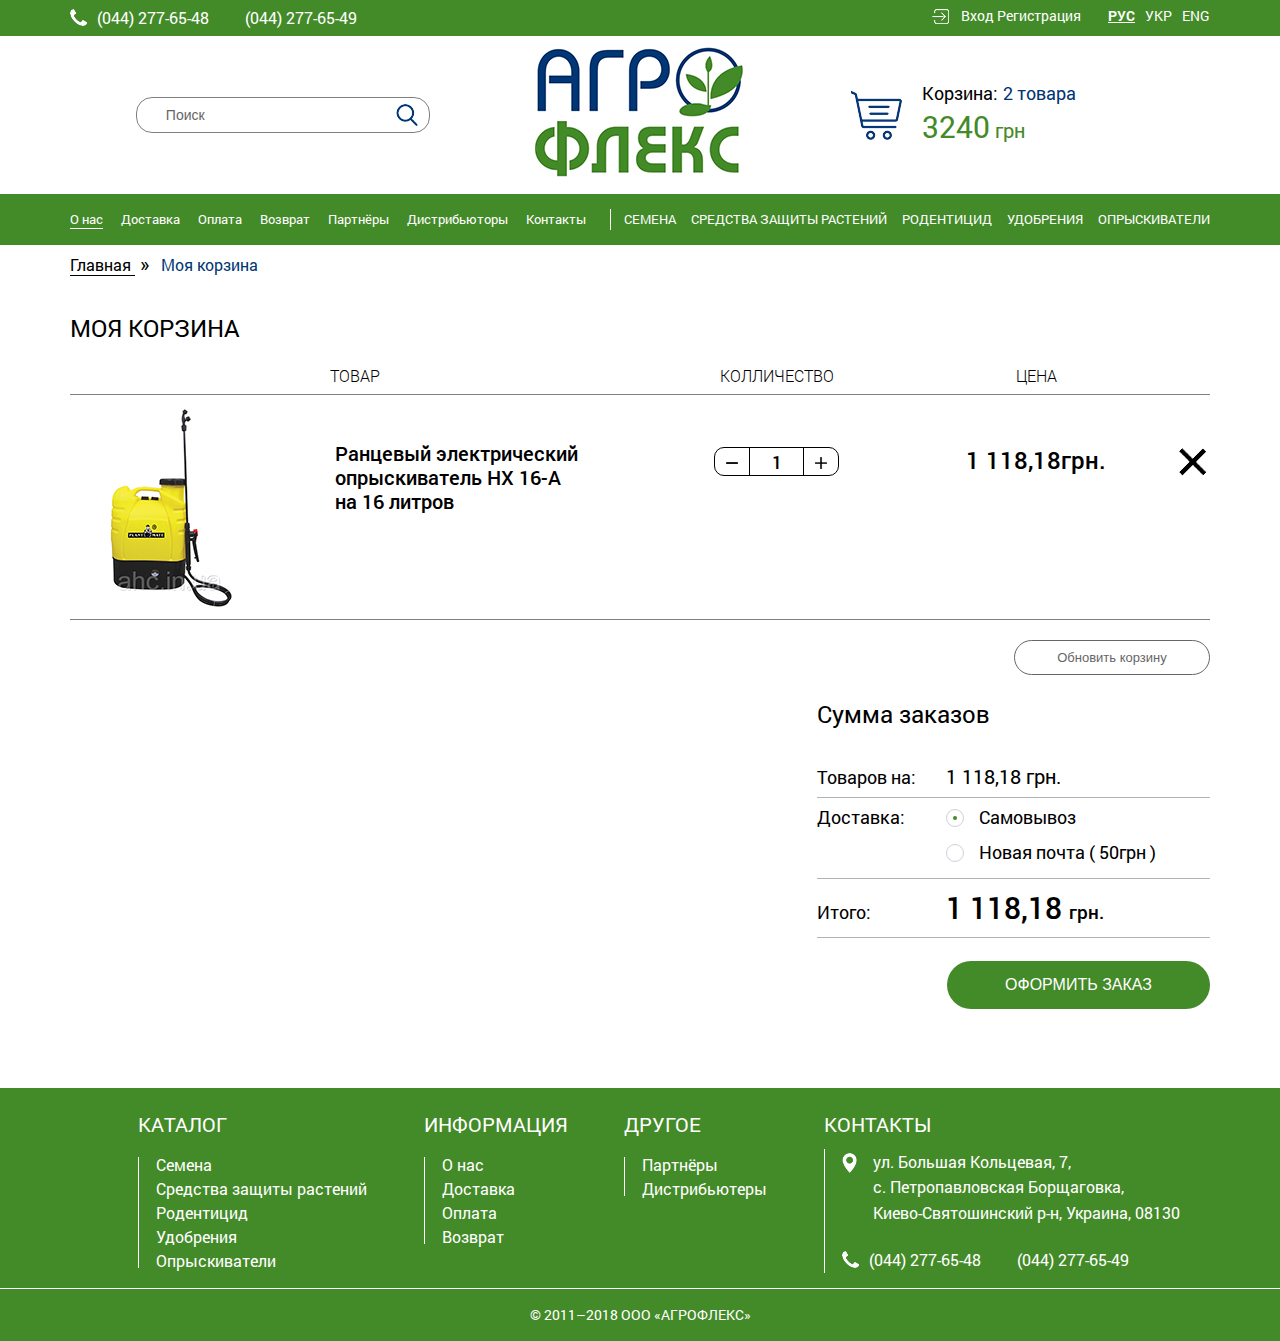
==== index.html @ be5eeee0 "agroflex" ====
<!DOCTYPE html>
<html lang="ru">

<head>

	<meta charset="utf-8">

	<title>by ANDRE TAN</title>
	<meta name="description" content="">

	<meta http-equiv="X-UA-Compatible" content="IE=edge">
	<meta name="viewport" content="width=device-width, initial-scale=1, maximum-scale=1">

	<meta property="og:image" content="path/to/image.jpg">
	<link rel="shortcut icon" href="img/favicon/favicon.ico" type="image/x-icon">
	<link rel="apple-touch-icon" href="img/favicon/apple-touch-icon.png">
	<link rel="apple-touch-icon" sizes="72x72" href="img/favicon/apple-touch-icon-72x72.png">
	<link rel="apple-touch-icon" sizes="114x114" href="img/favicon/apple-touch-icon-114x114.png">

	<!-- Chrome, Firefox OS and Opera -->
	<meta name="theme-color" content="#000">
	<!-- Windows Phone -->
	<meta name="msapplication-navbutton-color" content="#000">
	<!-- iOS Safari -->
	<meta name="apple-mobile-web-app-status-bar-style" content="#000">

	<style>body { opacity: 0; overflow-x: hidden; } html { background-color: #fff; }</style>

</head>

<body>

<header>
	<div class="top-line">
		<div class="container">
			<div class="top-line-inner">
				<div class="top_phones">
					<div class="phone_number"><span>(044) 277-65-48</span></div>
					<div class="phone_number"><span>(044) 277-65-49</span></div>
				</div>
				<div class="top_autorize">
					<div class="top_sign">
						<div class="sign-in"><a href="#">Вход</a></div>
						<div class="sign-up"><a href="#">Регистрация</a></div>						
					</div>
					<div class="top_lang">
						<ul>
							<li><a class="active" href="#">РУС</a></li>
							<li><a href="#">УКР</a></li>
							<li><a href="#">ENG</a></li>
						</ul>
					</div>
				</div>			
			</div>
		</div>
	</div>
	<div class="middle-line">
		<div class="container">
			<div class="block flex">
				<div class="search">
					<form>
					  <input type="text" placeholder="Поиск">
					  <button type="submit"></button>
					</form>					
				</div>
				<div class="logo"><a href="#"><img src="img/logo.jpg" alt="Лого"></a></div>
				<div class="basket">
					<div class="basket_reserv"><span>Корзина:</span><small>2 товара</small></div>
					<div class="basket_price"><span>3240</span><small>грн</small></div>
				</div>
			</div>
		</div>
	</div>
	<nav class="top_mnu">
		<button class="toggle_mnu">
					<span class="sandwich">
						<span class="sw-topper"></span>
						<span class="sw-bottom"></span>
						<span class="sw-footer"></span>
					</span>
		</button>			
		<div class="container">
			<ul class="left_mnu">
				<li><a class="active" href="#">О нас</a></li>
				<li><a href="#">Доставка</a></li>
				<li><a href="#">Оплата</a></li>
				<li><a href="#">Возврат</a></li>
				<li><a href="#">Партнёры</a></li>
				<li><a href="#">Дистрибьюторы</a></li>
				<li><a href="#">Контакты</a></li>
			</ul>
			<ul class="right_mnu">
				<li><a href="#">Семена</a></li>
				<li><a href="#">Средства защиты растений</a></li>
				<li><a href="#">Родентицид</a></li>
				<li><a href="#">Удобрения</a></li>
				<li><a href="#">Опрыскиватели</a></li>
			</ul>
		</div>
	</nav>
</header>
	<div class="breadcrumbs">
		<div class="container">
					<ul>
						<li><a href="#">Главная </a>&raquo;</li>
						<li><a href="#">Моя корзина</a></li>
					</ul>
		</div>
	</div>	
<section class="korzina">
	<div class="container">
		<h2 class="title_sec">Моя корзина</h2>
		<div class="korzina_block">
			<table class="korzina_table">
						<tr class="korzina_head flex">
							<td>товар</td>
							<td>колличество</td>
							<td>цена</td>
							<td></td>
						</tr>	
						<tr class="korzina_body flex">
							<td>
								<div class="item flex">
									<div class="tovar_item"><a href="#"><img src="img/item_korzina.jpg" alt="korzina"></a></div>
									<div class="tovar_descr"><span>Ранцевый электрический <br>опрыскиватель НХ 16-А <br>на 16 литров</span></div>
								</div>
							</td>
							<td>
								<div class="number">
								    <span class="minus"><img src="img/minus.png" alt="-"></span>
								    <input type="text" value="1" size="5"/>
								    <span class="plus"><img src="img/plus.png" alt="+"></span>
								</div>										
							</td>
							<td>
								<div class="price">1 118,18<span>грн.</span></div>
							</td>
							<td><a href="#"><img src="img/x.jpg" alt="x"></a></td>
						</tr>			
			</table>
					<div class="korz_button">
								<div class="obnovit">
									<button class="btn first">Обновить корзину</button>
								</div>				
					</div>				
		</div>
	</div>
	<div class="container">
						<div class="right_registration_block">
							<h3>Сумма заказов</h3>
								<div class="descr">						
									<dl class="name_descr">
										<dt class="left_descr">Товаров на:</dt>
										<dd class="right_descr">1 118,18 <span>грн.</span></dd>										
									</dl>													
									<dl class="name_descr dost">
										<dt class="left_descr">Доставка:</dt>
										<dd class="right_descr">
											<label class="radio">
											  <input type="radio" checked name="dostavka_choice"  value="samovyvoz" />
											  <div class="radio__text">Самовывоз</div>
											</label>
											<label class="radio">
											  <input type="radio" name="dostavka_choice" value="new_mail" />
											  <div class="radio__text">Новая почта ( 50грн )</div>
											</label>				                		                
										</dd>										
									</dl>				
									<dl class="name_descr itog">
										<dt class="left_descr">Итого:</dt>
										<dd class="right_descr">1 118,18 <span>грн.</span></dd>										
									</dl>																																																		
								</div>				
								<div class="btn_wrap">
									<button class="btn">оформить заказ</button>								
								</div>		
						</div>		
	</div>
</section>

	<footer>
		<div class="container">
			<div class="block flex">
				<div class="catalog">
					<h3>Каталог</h3>
					<ul>
						<li><a href="#">Семена</a></li>
						<li><a href="#">Средства защиты растений</a></li>
						<li><a href="#">Родентицид</a></li>
						<li><a href="#">Удобрения</a></li>
						<li><a href="#">Опрыскиватели</a></li>
					</ul>
				</div>
				<div class="info">
					<h3>информация</h3>
					<ul>
						<li><a href="#">О нас</a></li>
						<li><a href="#">Доставка</a></li>
						<li><a href="#">Оплата</a></li>
						<li><a href="#">Возврат</a></li>
					</ul>
				</div>	
				<div class="other">
					<h3>другое</h3>
					<ul>
						<li><a href="#">Партнёры</a></li>
						<li><a href="#">Дистрибьютеры</a></li>
					</ul>
				</div>		
				<div class="contacts">
					<h3>контакты</h3>
					<div class="top_contacts">
						<div class="top_adres">
							<span>ул. Большая Кольцевая, 7, <br>с. Петропавловская Борщаговка,<br>Киево-Святошинский р-н, Украина, 08130</span>
						</div>					
						<div class="top_phones">
							<div class="phone_number"><span>(044) 277-65-48</span></div>
							<div class="phone_number"><span>(044) 277-65-49</span></div>
						</div>						
					</div>
				</div>											
			</div>
		</div>
		<div class="copy">
				<p>&copy; 2011–2018 ООО «Агрофлекс»</p>
		</div>		
	</footer>

	<link rel="stylesheet" href="css/animate.min.css">
	<link rel="stylesheet" href="css/owl.carousel.min.css">
	<link rel="stylesheet" href="css/magnific-popup.css">
	<link rel="stylesheet" href="css/owl.theme.default.min.css">
	<link rel="stylesheet" href="css/fonts.css">
	<link rel="stylesheet" href="css/main.css">
	<script src="libs/jquery/dist/jquery.min.js"></script>
	<script src="js/owl.carousel.min.js"></script>
	<script src="js/jquery.magnific-popup.min.js"></script>
	<script src="js/scripts.min.js"></script>
	
</body>
</html>
---- css/fonts.css ----
@font-face {
	font-family: "RobotoRegular";
	src: url("../fonts/RobotoRegular/RobotoRegular.eot");
	src: url("../fonts/RobotoRegular/RobotoRegular.eot?#iefix") format("embedded-opentype"),
			 url("../fonts/RobotoRegular/RobotoRegular.woff") format("woff"),
			 url("../fonts/RobotoRegular/RobotoRegular.ttf") format("truetype");
	font-style: normal;
	font-weight: normal;
}
@font-face {
	font-family: "RobotoBold";
	src: url("../fonts/RobotoBold/RobotoBold.eot");
	src: url("../fonts/RobotoBold/RobotoBold.eot?#iefix") format("embedded-opentype"),
			 url("../fonts/RobotoBold/RobotoBold.woff") format("woff"),
			 url("../fonts/RobotoBold/RobotoBold.ttf") format("truetype");
	font-style: normal;
	font-weight: normal;
}
@font-face {
	font-family: "RobotoMedium";
	src: url("../fonts/RobotoMedium/RobotoMedium.eot");
	src: url("../fonts/RobotoMedium/RobotoMedium.eot?#iefix") format("embedded-opentype"),
			 url("../fonts/RobotoMedium/RobotoMedium.woff") format("woff"),
			 url("../fonts/RobotoMedium/RobotoMedium.ttf") format("truetype");
	font-style: normal;
	font-weight: normal;
}
@font-face {
	font-family: "RobotoLight";
	src: url("../fonts/RobotoLight/RobotoLight.eot");
	src: url("../fonts/RobotoLight/RobotoLight.eot?#iefix") format("embedded-opentype"),
			 url("../fonts/RobotoLight/RobotoLight.woff") format("woff"),
			 url("../fonts/RobotoLight/RobotoLight.ttf") format("truetype");
	font-style: normal;
	font-weight: normal;
}
@font-face {
	font-family: "RobotoThin";
	src: url("../fonts/RobotoThin/RobotoThin.eot");
	src: url("../fonts/RobotoThin/RobotoThin.eot?#iefix") format("embedded-opentype"),
			 url("../fonts/RobotoThin/RobotoThin.woff") format("woff"),
			 url("../fonts/RobotoThin/RobotoThin.ttf") format("truetype");
	font-style: normal;
	font-weight: normal;
}
---- css/main.css ----
* {
  -webkit-box-sizing: border-box;
  -moz-box-sizing: border-box;
  box-sizing: border-box; }
  *:before, *:after {
    -webkit-box-sizing: border-box;
    -moz-box-sizing: border-box;
    box-sizing: border-box; }

*::-webkit-input-placeholder {
  color: #666;
  opacity: 1; }

*:-moz-placeholder {
  color: #666;
  opacity: 1; }

*::-moz-placeholder {
  color: #666;
  opacity: 1; }

*:-ms-input-placeholder {
  color: #666;
  opacity: 1; }

body input:focus:required:invalid,
body textarea:focus:required:invalid {
  color: #666; }

body input:required:valid,
body textarea:required:valid {
  color: #666; }

html, body {
  height: 100%; }

body {
  font-family: sans-serif;
  font-size: 16px;
  min-width: 320px;
  position: relative;
  line-height: 1.6;
  font-family: "RobotoRegular", sans-serif;
  overflow-x: hidden;
  margin: 0;
  color: #000;
  opacity: 1; }

img {
  max-width: 100%; }

button {
  border: none;
  cursor: pointer; }

a, a:focus, a:active, a:hover {
  text-decoration: none; }

.btn {
  font-size: 16px;
  text-transform: uppercase;
  background-color: #438a28;
  padding: 12px 10px;
  border-radius: 30px;
  color: #fff;
  width: 185px;
  display: inline-block; }

.btn_wrap {
  text-align: center; }

input {
  display: block;
  border: 1px solid #7f7f7f;
  outline: none;
  background-color: transparent;
  width: 100%; }

.hidden {
  display: none; }

.flex {
  display: -webkit-flex;
  display: -moz-flex;
  display: -ms-flex;
  display: -o-flex;
  display: flex;
  -webkit-flex-wrap: wrap;
  -moz-flex-wrap: wrap;
  -ms-flex-wrap: wrap;
  -o-flex-wrap: wrap;
  flex-wrap: wrap;
  justify-content: space-between;
  -ms-align-items: center;
  align-items: center; }

.toggle_mnu {
  display: none; }

.container {
  max-width: 1140px;
  margin: 0 auto;
  overflow: hidden; }

.container_2 {
  max-width: 810px;
  margin: 0 auto; }

#korzina_popup {
  padding-bottom: 39px;
  max-width: 945px;
  margin: 76px auto;
  background-color: #fff;
  padding-top: 29px; }
  #korzina_popup h2 {
    text-align: center;
    font-family: "RobotoMedium",sans-serif;
    text-transform: uppercase;
    margin: 0;
    font-weight: normal; }
  #korzina_popup .korzina_head {
    padding-top: 13px; }
    #korzina_popup .korzina_head td {
      font-size: 14px; }
    #korzina_popup .korzina_head td:first-child {
      width: 53%; }
  #korzina_popup .summa {
    text-align: right;
    font-size: 24px;
    font-family: "RobotoMedium", sans-serif;
    padding-top: 12px; }
  #korzina_popup .btn_wrap {
    padding-top: 31px; }
    #korzina_popup .btn_wrap .btn {
      font-size: 16px;
      text-transform: uppercase;
      width: 267px;
      padding: 7px 0; }
    #korzina_popup .btn_wrap .btn_reserv {
      background-color: transparent;
      width: 261px;
      margin-right: 49px;
      border: 1px solid #438a28;
      color: #438a28;
      padding: 8px 0;
      font-size: 14px; }

#korzina_popup .korzina_table .korzina_body td {
  padding-bottom: 25px; }

#korzina_popup .korzina_table .korzina_body td .item .tovar_descr {
  width: 54.6%;
  padding-top: 19px;
  line-height: 22px; }

#korzina_popup .korzina_table .korzina_body td .item .tovar_descr span {
  font-size: 18px; }

#korzina_popup .korzina_table .korzina_body td .item .tovar_item {
  width: 42%; }

#korzina_popup .korzina_table .korzina_body td .number span {
  height: 24px;
  line-height: 19px;
  padding: 0 3px; }

#korzina_popup .korzina_table .korzina_body td .price {
  padding-top: 22px;
  font-size: 18px; }

#korzina_popup .korzina_table .korzina_body td .number input {
  font-size: 14px;
  height: 24px;
  width: 44px; }

#korzina_popup .korzina_table .korzina_body td .number {
  padding-top: 4px; }

#korzina_popup .korzina_table .korzina_body td:nth-child(4) {
  padding-top: 29px; }

.hidden_popup {
  display: none; }

.mfp-bg {
  background: rgba(66, 138, 39, 0.75); }

.top_autorize {
  float: right;
  font-size: 14px;
  padding-left: 20px;
  position: relative; }
  .top_autorize::before {
    content: '';
    position: absolute;
    left: 0;
    top: 0;
    background-image: url(../img/sprite.png);
    background-position: -51px -5px;
    background-repeat: no-repeat;
    width: 22px;
    height: 22px; }
  .top_autorize .top_sign {
    display: inline-block;
    margin-left: 13px; }
    .top_autorize .top_sign > div {
      display: inline-block; }
      .top_autorize .top_sign > div > a {
        color: #fff;
        border-bottom: 1px solid #438a28;
        transition: .3s; }
        .top_autorize .top_sign > div > a:hover {
          border-bottom: 1px solid #fff;
          text-decoration: none; }
      .top_autorize .top_sign > div .sign-in {
        position: relative; }
  .top_autorize .top_lang {
    padding-left: 17px;
    display: inline-block; }
    .top_autorize .top_lang ul {
      margin: 0;
      padding: 0;
      list-style-type: none; }
      .top_autorize .top_lang ul li {
        display: inline-block;
        margin-left: 7px; }
        .top_autorize .top_lang ul li a {
          text-transform: uppercase;
          color: #fff; }
          .top_autorize .top_lang ul li a.active {
            font-family: "RobotoBold", sans-serif;
            text-decoration: underline; }

.top-line {
  background-color: #438a28;
  padding: 5px 0;
  color: #fff; }
  .top-line .top-line-inner {
    overflow: hidden; }

.top_phones {
  padding-left: 27px;
  float: left;
  position: relative; }
  .top_phones::before {
    content: '';
    position: absolute;
    left: 0;
    top: 0;
    background-image: url(../img/sprite.png);
    background-position: -14px -5px;
    background-repeat: no-repeat;
    width: 22px;
    height: 22px; }
  .top_phones .phone_number {
    display: inline-block;
    margin-right: 32px;
    color: #fff; }

.top_adres {
  position: relative;
  padding-left: 31px; }
  .top_adres::before {
    content: '';
    position: absolute;
    left: 0;
    top: 0;
    background-image: url(../img/sprite.png);
    background-position: -237px -5px;
    background-repeat: no-repeat;
    width: 22px;
    height: 25px; }
  .top_adres span {
    color: #fff; }

.middle-line {
  padding: 9px 0; }
  .middle-line .block {
    justify-content: space-around; }
    .middle-line .block .search {
      margin-left: 13px; }
      .middle-line .block .search form {
        position: relative;
        width: 294px;
        border: 1px solid #7f7f7f;
        border-radius: 16px; }
        .middle-line .block .search form input {
          border: none;
          outline: none;
          background-color: transparent;
          width: calc(100% - 42px - 0px);
          height: 34px;
          padding-left: 29px;
          font-size: 14px; }
        .middle-line .block .search form button {
          border: none;
          outline: none;
          background-color: transparent;
          height: 34px;
          width: 42px;
          position: absolute;
          top: 0;
          right: 0;
          cursor: pointer; }
          .middle-line .block .search form button::before {
            content: '';
            background-image: url(../img/sprite.png);
            width: 33px;
            height: 33px;
            background-repeat: no-repeat;
            background-position: -88px 2px;
            position: absolute;
            left: 0;
            top: 0; }
    .middle-line .block .logo {
      text-align: center; }
    .middle-line .block .basket {
      padding-left: 71px;
      position: relative;
      margin-right: 81px; }
      .middle-line .block .basket::before {
        content: '';
        position: absolute;
        left: 0;
        top: 0;
        width: 70px;
        height: 70px;
        background-image: url(../img/sprite.png);
        background-repeat: no-repeat;
        background-position: -159px 7px; }
      .middle-line .block .basket .basket_reserv {
        font-size: 18px; }
        .middle-line .block .basket .basket_reserv small {
          color: #023574;
          font-size: 18px;
          margin-left: 5px; }
      .middle-line .block .basket .basket_price {
        color: #438a28;
        line-height: 37px; }
        .middle-line .block .basket .basket_price span {
          font-size: 30px; }
        .middle-line .block .basket .basket_price small {
          font-size: 20px;
          margin-left: 5px; }

.top_mnu {
  background-color: #438a28;
  padding: 15px 0;
  position: relative;
  font-size: 13px; }
  .top_mnu ul {
    margin: 0;
    padding: 0;
    list-style-type: none; }
    .top_mnu ul li {
      display: inline-block; }
      .top_mnu ul li a {
        color: #fff;
        border-bottom: 1px solid #438a28;
        transition: .3s; }
        .top_mnu ul li a:hover, .top_mnu ul li a.active {
          border-bottom: 1px solid #fff; }
  .top_mnu .left_mnu {
    float: left; }
    .top_mnu .left_mnu li {
      margin-right: 15px; }
      .top_mnu .left_mnu li:last-child {
        margin-right: 0; }
  .top_mnu .right_mnu {
    float: right;
    padding-left: 14px;
    position: relative; }
    .top_mnu .right_mnu::before {
      position: absolute;
      content: '';
      width: 1px;
      height: 30px;
      background-color: #fff;
      left: 0;
      top: 0; }
    .top_mnu .right_mnu li {
      margin-left: 12px; }
      .top_mnu .right_mnu li:first-child {
        margin-left: 0; }
      .top_mnu .right_mnu li a {
        text-transform: uppercase; }

.home-slider {
  text-align: center; }
  .home-slider .owl-slider {
    width: 100%; }
  .home-slider .slide-item {
    position: relative;
    overflow: hidden;
    background-size: cover;
    background-position: top center;
    height: 509px; }
    .home-slider .slide-item .slide-content {
      position: relative;
      text-align: center;
      width: 100%;
      max-width: 100%;
      padding: 106px 0; }
      .home-slider .slide-item .slide-content h2 {
        font-size: 32px;
        text-transform: uppercase;
        margin: 0;
        color: #fff;
        font-family: "RobotoBold",sans-serif;
        letter-spacing: 1.7px; }
      .home-slider .slide-item .slide-content h4 {
        font-size: 24px;
        text-transform: uppercase;
        color: #fff;
        font-family: "RobotoBold",sans-serif;
        margin: 0;
        letter-spacing: 1px;
        line-height: 33px;
        position: relative;
        z-index: 1;
        display: inline-block; }
        .home-slider .slide-item .slide-content h4:before {
          content: '';
          width: 93%;
          position: absolute;
          height: 9px;
          background-color: #438a28;
          bottom: 5px;
          right: 0;
          z-index: -1; }
      .home-slider .slide-item .slide-content .btn_wrap {
        padding-top: 44px; }
  .home-slider .owl-nav {
    position: absolute;
    bottom: 0;
    left: 0;
    top: 50%;
    right: 0;
    height: 1px;
    width: 100%;
    max-width: 1170px;
    margin-left: auto;
    margin-right: auto; }
    .home-slider .owl-nav button.owl-prev, .home-slider .owl-nav button.owl-next {
      border-radius: 50%;
      width: 70px;
      top: 50%;
      margin-top: -35px;
      position: absolute;
      height: 70px;
      outline: none;
      display: block;
      border: 3px solid #fff;
      background-image: url(../img/arr.png);
      background-repeat: no-repeat;
      text-indent: 100%;
      font-size: 1px;
      overflow: hidden;
      background-position: center;
      opacity: .3;
      transition: .3s; }
    .home-slider .owl-nav button.owl-prev {
      left: -50px;
      transform: rotate(180deg); }
    .home-slider .owl-nav button.owl-next {
      right: -50px; }
    .home-slider .owl-nav button.owl-prev:hover, .home-slider .owl-nav button.owl-next:hover {
      opacity: 1;
      background-color: #fff; }
  .home-slider .owl-dots {
    position: absolute;
    left: 0;
    right: 0;
    bottom: 33px; }
    .home-slider .owl-dots .owl-dot {
      background: #fff;
      border-radius: 50%;
      height: 20px;
      outline: none;
      width: 20px;
      margin: 0 5px;
      position: relative; }
      .home-slider .owl-dots .owl-dot.active span {
        position: absolute;
        width: 12px;
        height: 12px;
        background-color: #023574;
        left: 50%;
        margin-left: -6px;
        top: 20%;
        border-radius: 50%;
        border: none; }

.products {
  padding: 27px 0; }
  .products .block .item {
    background-color: #e5e5e5;
    text-align: center;
    width: 210px; }
    .products .block .item .img_wrap {
      background-color: #fff;
      display: block;
      width: 125px;
      height: 125px;
      border-radius: 50%;
      line-height: 125px;
      text-align: center;
      margin: 19px auto 24px; }
      .products .block .item .img_wrap img {
        vertical-align: middle; }
    .products .block .item .overlay {
      display: block;
      width: 100%;
      height: 63px;
      font-size: 16px;
      color: #fff;
      font-family: "RobotoMedium",sans-serif;
      text-transform: uppercase;
      font-weight: normal;
      line-height: 23px;
      padding: 9px 0;
      vertical-align: middle; }
  .products .block .item:nth-child(2n) {
    transition: .3s; }
    .products .block .item:nth-child(2n) .overlay {
      background-color: #023574; }
    .products .block .item:nth-child(2n):hover {
      background-color: #023574; }
      .products .block .item:nth-child(2n):hover .img_wrap {
        background-color: #023574; }
        .products .block .item:nth-child(2n):hover .img_wrap img {
          filter: grayscale(1) brightness(1000%); }
  .products .block .item:nth-child(2n+1) {
    transition: .3s; }
    .products .block .item:nth-child(2n+1) .overlay {
      background-color: #438a28; }
    .products .block .item:nth-child(2n+1):hover {
      background-color: #438a28; }
      .products .block .item:nth-child(2n+1):hover .img_wrap {
        background-color: #438a28; }
        .products .block .item:nth-child(2n+1):hover .img_wrap img {
          filter: grayscale(1) brightness(1000%); }

.tovars {
  padding: 32px 0 65px;
  position: relative; }
  .tovars .owl-carousel, .tovars .owl-carousel .owl-item {
    position: static; }
  .tovars .tabs .tab {
    cursor: pointer;
    text-transform: uppercase;
    font-size: 20px;
    margin-right: 44px;
    padding-bottom: 3px;
    display: inline-block; }
    .tovars .tabs .tab.active span {
      color: #023574;
      border-bottom: 1px solid #023574; }
  .tovars .tab_content .tab_item {
    display: none;
    padding-top: 46px; }
    .tovars .tab_content .tab_item:first-child {
      display: block; }

.slider-new_tovars .owl-nav {
  position: absolute;
  bottom: 0;
  left: 0;
  right: 0;
  height: 1px;
  top: 50%;
  width: 100%;
  max-width: 1140px;
  margin-left: auto;
  margin-right: auto; }
  .slider-new_tovars .owl-nav button.owl-prev, .slider-new_tovars .owl-nav button.owl-next {
    width: 50px;
    top: 50%;
    margin-top: -50px;
    position: absolute;
    height: 70px;
    outline: none;
    display: block;
    background: #fff;
    background-image: url(../img/arr_small.png);
    background-repeat: no-repeat;
    text-indent: 100%;
    font-size: 1px;
    overflow: hidden;
    background-position: center;
    transition: all 0.3s;
    filter: grayscale(100%);
    opacity: .3; }
  .slider-new_tovars .owl-nav button.owl-prev {
    left: -50px;
    transform: rotate(180deg); }
  .slider-new_tovars .owl-nav button.owl-next {
    right: -50px; }
  .slider-new_tovars .owl-nav button.owl-prev:hover, .slider-new_tovars .owl-nav button.owl-next:hover {
    filter: grayscale(0);
    opacity: 1; }

.tovar {
  max-width: 225px;
  display: block;
  text-align: center;
  border: 2px solid #fff;
  transition: .3s;
  margin: auto; }
  .tovar .img_wrap {
    padding: 66px 18px 25px;
    display: block; }
  .tovar .title {
    color: #000;
    font-size: 15px;
    display: block;
    padding-bottom: 39px; }
  .tovar:hover {
    border: 2px solid #438a28; }

footer {
  padding: 20px 0	0;
  background-color: #438a28; }
  footer .block {
    align-items: normal;
    padding-left: 68px;
    padding-right: 30px;
    padding-bottom: 3px; }
    footer .block h3 {
      font-size: 20px;
      color: #fff;
      text-transform: uppercase;
      font-weight: normal;
      margin: 0; }
    footer .block ul {
      list-style-type: none;
      padding-left: 18px;
      margin: 17px 0;
      position: relative; }
      footer .block ul::before {
        content: '';
        position: absolute;
        left: 0;
        top: 0;
        width: 1px;
        height: 100%;
        background-color: #fff; }
      footer .block ul li {
        font-size: 16px;
        color: #fff;
        margin-bottom: 9px;
        line-height: 15px; }
        footer .block ul li a {
          font-size: 16px;
          color: #fff; }
    footer .block .top_contacts {
      padding-left: 18px;
      position: relative;
      margin-top: 9px; }
      footer .block .top_contacts::before {
        content: '';
        position: absolute;
        left: 0;
        top: 0;
        width: 1px;
        height: 100%;
        background-color: #fff; }
      footer .block .top_contacts .top_phones {
        float: none;
        margin-top: 22px; }
  footer .copy p {
    text-align: center;
    color: #fff;
    font-size: 14px;
    border-top: 1px solid #fff;
    margin: 0;
    padding: 15px 0;
    text-transform: uppercase; }

.breadcrumbs {
  padding-top: 2px; }
  .breadcrumbs ul {
    margin: 0;
    padding: 0;
    list-style-type: none; }
    .breadcrumbs ul li {
      display: inline-block;
      margin-right: 8px;
      font-size: 20px; }
      .breadcrumbs ul li a {
        font-size: 16px;
        color: #000;
        margin-right: 5px; }
      .breadcrumbs ul li:first-child a {
        border-bottom: 1px solid #000; }
      .breadcrumbs ul li:last-child a {
        color: #013674; }

.title_sec {
  margin: 0;
  text-transform: uppercase;
  font-size: 24px;
  font-weight: normal; }

.reg_sec {
  padding-top: 31px; }
  .reg_sec h3 {
    font-size: 24px;
    font-weight: normal;
    margin: 0; }
  .reg_sec .block {
    padding: 31px 68px;
    align-items: normal; }
    .reg_sec .block input {
      font-size: 16px;
      border-radius: 34px;
      padding: 13px 37px;
      font-family: "RobotoLight",sans-serif;
      margin-bottom: 16px; }
    .reg_sec .block .autorize_block {
      width: 38.7%; }
      .reg_sec .block .autorize_block form#autorize_form {
        padding-top: 28px; }
        .reg_sec .block .autorize_block form#autorize_form .autorize_sub {
          overflow: hidden;
          margin-top: 20px; }
          .reg_sec .block .autorize_block form#autorize_form .autorize_sub a {
            font-size: 16px;
            color: #000;
            text-decoration: underline;
            vertical-align: middle;
            line-height: 43px; }
          .reg_sec .block .autorize_block form#autorize_form .autorize_sub button {
            float: right;
            width: 167px;
            padding: 15px 20px; }

.registration_block {
  width: 49%; }
  .registration_block form#registration_form {
    padding-top: 28px; }
  .registration_block button {
    float: right;
    width: 294px;
    padding: 15px 20px;
    margin-top: 12px; }
  .registration_block input {
    font-size: 16px;
    border-radius: 34px;
    padding: 13px 37px;
    font-family: "RobotoLight",sans-serif;
    margin-bottom: 16px; }

.soc_icon_sec {
  padding-bottom: 78px; }
  .soc_icon_sec .soc_icon_block {
    padding-top: 8px; }
    .soc_icon_sec .soc_icon_block h3 {
      text-align: center;
      font-size: 24px;
      font-weight: normal;
      margin: 0; }
    .soc_icon_sec .soc_icon_block .soc_wrap {
      text-align: center;
      padding-top: 25px; }
      .soc_icon_sec .soc_icon_block .soc_wrap .soc_icon {
        display: inline-block; }
        .soc_icon_sec .soc_icon_block .soc_wrap .soc_icon img {
          vertical-align: middle;
          display: inline-block; }
        .soc_icon_sec .soc_icon_block .soc_wrap .soc_icon span {
          font-size: 18px;
          padding-left: 14px;
          vertical-align: middle; }
        .soc_icon_sec .soc_icon_block .soc_wrap .soc_icon:nth-child(2) {
          margin: 0 70px; }

.category_sec {
  padding-bottom: 68px; }
  .category_sec .block {
    align-items: normal;
    padding-top: 9px; }
    .category_sec .block .category_aside {
      width: 28%; }
      .category_sec .block .category_aside ul {
        margin: 0;
        padding: 0;
        list-style-type: none; }
        .category_sec .block .category_aside ul .accordion-header {
          margin-top: 9px;
          cursor: pointer;
          position: relative; }
          .category_sec .block .category_aside ul .accordion-header::after {
            right: 8px;
            -webkit-transform: rotate(180deg);
            -ms-transform: rotate(180deg);
            transform: rotate(180deg);
            content: url(../img/small_angle.png);
            position: absolute;
            filter: brightness(0);
            top: 0; }
          .category_sec .block .category_aside ul .accordion-header h3 {
            margin: 0;
            font-weight: normal;
            font-size: 18px;
            text-transform: uppercase;
            font-family: "RobotoMedium",sans-serif;
            margin-right: 10px; }
        .category_sec .block .category_aside ul .accordion-body {
          margin-top: 6px;
          display: none;
          margin-bottom: 18px; }
          .category_sec .block .category_aside ul .accordion-body ul li {
            margin-bottom: 7px; }
            .category_sec .block .category_aside ul .accordion-body ul li a {
              font-size: 16px;
              color: #000;
              font-family: "RobotoLight",sans-serif; }
              .category_sec .block .category_aside ul .accordion-body ul li a.active, .category_sec .block .category_aside ul .accordion-body ul li a:hover {
                color: #438a28;
                border-bottom: 1px solid #438a28; }
    .category_sec .block .category_main {
      width: 67%; }
      .category_sec .block .category_main .tovars_category {
        align-items: normal; }
        .category_sec .block .category_main .tovars_category .tovar {
          margin: 17px auto 0;
          width: auto;
          max-width: none; }
        .category_sec .block .category_main .tovars_category .img_wrap {
          padding: 3px 0 25px;
          height: 276px; }
          .category_sec .block .category_main .tovars_category .img_wrap img {
            width: auto;
            max-width: none; }

.accordion-header.close h3 {
  color: #438a28; }

body .category_sec .accordion .accordion-header.close::after {
  -webkit-transform: rotate(0);
  -ms-transform: rotate(0);
  transform: rotate(0);
  filter: brightness(1); }

.contacts_sec {
  padding-top: 34px;
  padding-bottom: 79px; }
  .contacts_sec h3 {
    font-size: 24px;
    color: #438a28;
    font-family: "RobotoBold",sans-serif;
    font-weight: normal;
    margin: 0;
    padding-bottom: 23px; }
  .contacts_sec .block {
    padding-top: 22px;
    align-items: normal; }
    .contacts_sec .block .item:first-child {
      width: 36%; }
      .contacts_sec .block .item:first-child .agroflex_contact,
      .contacts_sec .block .item:first-child .terra_contact {
        font-size: 18px;
        padding-top: 36px; }
        .contacts_sec .block .item:first-child .agroflex_contact .agroflex_adres,
        .contacts_sec .block .item:first-child .agroflex_contact .terra_adres,
        .contacts_sec .block .item:first-child .terra_contact .agroflex_adres,
        .contacts_sec .block .item:first-child .terra_contact .terra_adres {
          line-height: 26px;
          padding-left: 25px;
          position: relative; }
          .contacts_sec .block .item:first-child .agroflex_contact .agroflex_adres::before,
          .contacts_sec .block .item:first-child .agroflex_contact .terra_adres::before,
          .contacts_sec .block .item:first-child .terra_contact .agroflex_adres::before,
          .contacts_sec .block .item:first-child .terra_contact .terra_adres::before {
            position: absolute;
            content: '';
            left: 0;
            top: 0;
            width: 20px;
            height: 20px;
            background-image: url(../img/sprite.png);
            background-repeat: no-repeat;
            background-position: -280px -10px; }
        .contacts_sec .block .item:first-child .agroflex_contact .agroflex_number,
        .contacts_sec .block .item:first-child .agroflex_contact .terra_number,
        .contacts_sec .block .item:first-child .terra_contact .agroflex_number,
        .contacts_sec .block .item:first-child .terra_contact .terra_number {
          padding-left: 25px;
          position: relative;
          margin-top: 16px; }
          .contacts_sec .block .item:first-child .agroflex_contact .agroflex_number::before,
          .contacts_sec .block .item:first-child .agroflex_contact .terra_number::before,
          .contacts_sec .block .item:first-child .terra_contact .agroflex_number::before,
          .contacts_sec .block .item:first-child .terra_contact .terra_number::before {
            position: absolute;
            content: '';
            left: 0;
            top: 0;
            width: 20px;
            height: 22px;
            background-image: url(../img/sprite.png);
            background-repeat: no-repeat;
            background-position: -318px -7px; }
    .contacts_sec .block .item:last-child {
      width: 59.8%;
      height: 464px; }
      .contacts_sec .block .item:last-child .map {
        width: 100%;
        height: 100%; }

.lichnye {
  padding-top: 31px;
  padding-bottom: 79px; }
  .lichnye .lichnye_block {
    align-items: normal;
    justify-content: flex-start; }
    .lichnye .lichnye_block .lichnye_content {
      margin-left: 96px;
      width: 37.2%;
      margin-top: 33px; }
      .lichnye .lichnye_block .lichnye_content #lichnye_form {
        padding-top: 30px; }
        .lichnye .lichnye_block .lichnye_content #lichnye_form input {
          font-size: 16px;
          font-family: "RobotoLight",sans-serif;
          text-transform: capitalize;
          padding: 12px 36px;
          border-radius: 30px;
          margin-bottom: 16px; }
        .lichnye .lichnye_block .lichnye_content #lichnye_form .btn {
          display: block;
          width: 100%;
          padding: 16px 10px;
          margin-top: 25px; }

.lichnye_title {
  font-size: 24px;
  font-weight: normal;
  margin: 0;
  text-align: center; }

.aside_lichnye {
  padding-top: 29px;
  width: 262px; }
  .aside_lichnye ul {
    margin: 0;
    padding: 0;
    list-style-type: none; }
    .aside_lichnye ul li {
      line-height: 37px; }
      .aside_lichnye ul li a {
        text-transform: uppercase;
        text-decoration: none;
        font-size: 18px;
        transition: all .3s;
        color: #000; }
        .aside_lichnye ul li a:hover, .aside_lichnye ul li a:focus {
          color: #013673;
          border-bottom: 1px solid #013673;
          text-decoration: none; }
      .aside_lichnye ul li .active {
        color: #013673;
        border-bottom: 1px solid #013673;
        text-decoration: none; }

.view {
  padding-top: 32px;
  padding-bottom: 76px; }
  .view .view_block {
    align-items: normal; }
    .view .view_block .view_content {
      width: 68.5%;
      padding-top: 33px; }
      .view .view_block .view_content .lichnye_title {
        text-align: left;
        padding-left: 74px; }
      .view .view_block .view_content .view_content_block {
        text-align: center;
        padding-top: 17px; }
        .view .view_block .view_content .view_content_block .item {
          margin-top: 17px; }
          .view .view_block .view_content .view_content_block .item span {
            display: block;
            color: #000; }
          .view .view_block .view_content .view_content_block .item .title {
            font-size: 12px; }
          .view .view_block .view_content .view_content_block .item .price {
            font-size: 16px; }

.view_2 {
  padding-bottom: 55px; }
  .view_2 .tovars_category {
    padding-top: 33px; }
    .view_2 .tovars_category .tovar {
      margin: 0 0 22px; }
      .view_2 .tovars_category .tovar .img_wrap {
        padding: 0 0 2px; }
      .view_2 .tovars_category .tovar .title {
        font-size: 12px;
        padding-bottom: 22px; }

.about_sec {
  padding-top: 32px;
  padding-bottom: 28px; }
  .about_sec .block {
    padding-top: 29px;
    align-items: normal; }
    .about_sec .block .item:first-child {
      width: 31.5%; }
    .about_sec .block .item:last-child {
      width: 65.8%;
      margin-top: -5px; }
      .about_sec .block .item:last-child p {
        margin: 0;
        font-size: 16px;
        line-height: 24px;
        padding-bottom: 24px; }

.oform_zakaz {
  padding-top: 32px;
  padding-bottom: 79px; }
  .oform_zakaz form.oform_form {
    padding-top: 30px;
    align-items: normal; }
    .oform_zakaz form.oform_form .left_registration_block {
      width: 43%; }
      .oform_zakaz form.oform_form .left_registration_block .tab {
        font-size: 24px;
        cursor: pointer;
        margin-right: 114px; }
        .oform_zakaz form.oform_form .left_registration_block .tab.active {
          color: #023574;
          border-bottom: 1px solid #023574; }
      .oform_zakaz form.oform_form .left_registration_block .tab_item {
        display: none; }
        .oform_zakaz form.oform_form .left_registration_block .tab_item:first-child {
          display: block; }
      .oform_zakaz form.oform_form .left_registration_block .registration_block {
        width: 100%;
        padding-top: 26px; }

.right_registration_block {
  width: 51.5%; }
  .right_registration_block h3 {
    font-weight: normal;
    margin: 0;
    font-size: 24px; }
  .right_registration_block .descr {
    padding-top: 9px; }
    .right_registration_block .descr .name_descr {
      margin: 0;
      border-bottom: 1px solid #b2b2b2;
      font-size: 18px;
      padding: 6px 0; }
      .right_registration_block .descr .name_descr .left_descr {
        font-size: 18px;
        display: inline-block;
        width: 26%; }
      .right_registration_block .descr .name_descr .right_descr {
        font-size: 20px;
        display: inline-block; }
      .right_registration_block .descr .name_descr:nth-child(2) .right_descr {
        font-size: 24px; }
        .right_registration_block .descr .name_descr:nth-child(2) .right_descr span {
          font-size: 14px; }
    .right_registration_block .descr .dost .left_descr {
      vertical-align: top; }
    .right_registration_block .descr .itog .right_descr {
      font-size: 30px;
      font-family: "RobotoMedium",sans-serif; }
      .right_registration_block .descr .itog .right_descr span {
        font-size: 19.3px; }
  .right_registration_block .pay_descr {
    padding-top: 16px; }
    .right_registration_block .pay_descr .radio__text {
      font-size: 18px;
      text-transform: uppercase; }
      .right_registration_block .pay_descr .radio__text::before {
        width: 22px;
        height: 22px;
        top: 4px;
        left: 3px; }
      .right_registration_block .pay_descr .radio__text::after {
        top: 12px;
        left: 11px;
        width: 6px;
        height: 6px; }
    .right_registration_block .pay_descr p {
      font-size: 14px;
      font-family: "RobotoLight", sans-serif;
      margin: 0;
      padding: 17px 0 22px; }
  .right_registration_block .btn_wrap {
    text-align: right;
    padding-top: 41px; }
    .right_registration_block .btn_wrap .btn {
      width: 295px;
      padding: 15px 10px; }

.radio input {
  position: absolute;
  z-index: -1;
  opacity: 0;
  margin: 10px 0 0 7px;
  width: auto; }

.radio__text {
  position: relative;
  padding: 0 0 6px 33px;
  cursor: pointer;
  font-size: 18px; }

.radio__text:before {
  content: '';
  position: absolute;
  top: 6px;
  left: 0;
  width: 18px;
  height: 18px;
  border: 1px solid #CDD1DA;
  border-radius: 50%;
  background: #FFF; }

.radio__text:after {
  content: '';
  position: absolute;
  top: 13px;
  left: 7px;
  width: 4px;
  height: 4px;
  border-radius: 50%;
  background: #438a28;
  opacity: 0;
  transition: .2s; }

.radio input:checked + .radio__text:after {
  opacity: 1; }

.radio input:focus + .radio__text:before {
  border: 1px solid #438a28; }

.error {
  text-align: center; }
  .error h3 {
    font-size: 72px;
    color: #013773;
    font-weight: normal;
    margin: 0;
    padding-top: 13px;
    line-height: 134px; }
    .error h3 span {
      font-size: 120px; }
      .error h3 span small {
        font-family: "RobotoThin",sans-serif;
        position: relative;
        font-size: 120px; }
        .error h3 span small::before {
          content: '';
          position: absolute;
          left: 0;
          bottom: 24px;
          background-image: url(../img/thin.png);
          background-position: 0 0;
          background-repeat: no-repeat;
          width: 65px;
          height: 61px; }
  .error p {
    text-transform: uppercase;
    margin: 0;
    font-size: 18px;
    padding: 0 134px;
    line-height: 31px; }
    .error p a {
      color: #438a28;
      border-bottom: 1px solid #438a28;
      transition: .3s; }
      .error p a:hover {
        border-bottom: 1px solid #fff; }

.error_2 {
  padding-top: 0;
  padding-bottom: 26px; }
  .error_2 .slider-new_tovars .owl-nav button.owl-prev, .error_2 .slider-new_tovars .owl-nav button.owl-next {
    margin-top: -28px; }
  .error_2 .new_tovars {
    padding-top: 66px;
    padding-bottom: 29px; }
    .error_2 .new_tovars h4 {
      font-size: 20px;
      text-align: center;
      text-transform: uppercase;
      font-weight: normal;
      margin: 0; }
    .error_2 .new_tovars .slider-new_tovars {
      padding-top: 46px; }

.partners_sec {
  padding-top: 31px;
  padding-bottom: 76px; }
  .partners_sec .block {
    align-items: normal;
    padding-top: 21px; }
    .partners_sec .block .logo_item {
      width: 23%;
      text-align: center;
      margin-top: 12px; }
    .partners_sec .block .text_item {
      width: 74.4%;
      margin-bottom: 27px; }
      .partners_sec .block .text_item h3 {
        font-size: 24px;
        margin: 0;
        font-family: "RobotoMedium",sans-serif;
        color: #438a28;
        font-weight: normal; }
      .partners_sec .block .text_item p {
        font-size: 16px;
        margin: 0;
        padding: 20px 0 5px;
        line-height: 24px; }

.empty_sec {
  padding-top: 32px;
  padding-bottom: 79px; }
  .empty_sec .block {
    text-align: center;
    padding-top: 29px; }
    .empty_sec .block h3 {
      font-size: 24px;
      margin: 0;
      text-transform: uppercase;
      font-weight: normal;
      font-family: "RobotoBold", sans-serif; }
    .empty_sec .block .btn_wrap {
      padding-top: 20px; }
      .empty_sec .block .btn_wrap .btn {
        width: 278px; }

.destrib {
  padding-top: 31px;
  padding-bottom: 37px; }
  .destrib .block {
    max-width: 420px;
    margin: 24px auto; }
    .destrib .block .city {
      margin-bottom: 24px; }
      .destrib .block .city h3 {
        font-size: 22px;
        margin: 0;
        font-family: "RobotoMedium",sans-serif;
        font-weight: normal;
        padding-bottom: 7px;
        color: #438a28; }
      .destrib .block .city dl {
        font-size: 18px;
        border-top: 1px dashed #000;
        margin: 0;
        padding: 4px 0; }
        .destrib .block .city dl dt, .destrib .block .city dl dd {
          display: inline-block; }
        .destrib .block .city dl dt {
          width: 56%; }
        .destrib .block .city dl dd {
          width: 33%;
          text-align: right; }

.destrib .block .distrib_body dl:first-child {
  border-top: none; }

.card_sec {
  padding-top: 30px; }
  .card_sec .block {
    align-items: normal;
    padding-left: 67px; }
    .card_sec .block .tovar_item {
      text-align: center;
      padding-top: 8px;
      width: 42%; }
    .card_sec .block .tovar_descr_item {
      width: 54.7%; }
      .card_sec .block .tovar_descr_item h2 {
        margin: 0;
        font-weight: normal;
        font-size: 30px;
        font-family: "RobotoMedium", sans-serif;
        line-height: 37px; }
      .card_sec .block .tovar_descr_item .mine {
        font-size: 20px;
        color: #438a28;
        display: block;
        margin-top: 20px; }
      .card_sec .block .tovar_descr_item .price {
        font-size: 36px;
        font-family: "RobotoMedium", sans-serif;
        display: block; }
        .card_sec .block .tovar_descr_item .price small {
          font-size: 36px; }
      .card_sec .block .tovar_descr_item .reserv_block {
        padding-top: 7px; }
        .card_sec .block .tovar_descr_item .reserv_block .reserv {
          font-size: 18px;
          font-family: "RobotoLight", sans-serif; }
      .card_sec .block .tovar_descr_item .btn_wrap {
        padding-top: 24px;
        text-align: left; }
        .card_sec .block .tovar_descr_item .btn_wrap .btn {
          position: relative;
          padding-left: 89px;
          width: 226px; }
          .card_sec .block .tovar_descr_item .btn_wrap .btn::before {
            content: '';
            position: absolute;
            left: 53px;
            top: 3px;
            background-image: url(../img/sprite.png);
            background-repeat: no-repeat;
            background-position: -354px -1px;
            width: 28px;
            height: 34px; }

.number {
  padding-top: 14px; }
  .number span {
    display: inline-block;
    border: 1px solid #000;
    height: 42px;
    vertical-align: middle;
    line-height: 37px;
    padding: 0 16px;
    cursor: pointer; }
    .number span img {
      vertical-align: middle; }
  .number input {
    display: inline-block;
    border: 1px solid #000;
    width: auto;
    height: 42px;
    font-size: 24px;
    font-family: "RobotoMedium", sans-serif;
    text-align: center;
    vertical-align: middle;
    margin: 0 -5px;
    width: 126px; }
  .number .minus {
    border-bottom-left-radius: 25px;
    border-top-left-radius: 25px; }
  .number .plus {
    border-bottom-right-radius: 25px;
    border-top-right-radius: 25px; }

.characters_sec {
  padding-top: 36px; }
  .characters_sec .block {
    padding-left: 67px;
    padding-right: 165px; }
    .characters_sec .block h3 {
      margin: 0;
      font-weight: normal;
      font-family: "RobotoMedium", sans-serif;
      font-size: 24px;
      color: #438a28; }
    .characters_sec .block h4 {
      font-weight: normal;
      margin: 0;
      font-size: 18px;
      font-family: "RobotoMedium", sans-serif;
      padding-top: 14px; }
    .characters_sec .block p {
      margin: 0;
      font-family: "RobotoLight", sans-serif;
      font-size: 16px;
      padding-top: 22px; }
  .characters_sec .block_table_characters {
    padding-left: 67px;
    padding-right: 233px;
    padding-top: 44px;
    padding-bottom: 80px; }
    .characters_sec .block_table_characters dl {
      margin: 0;
      border: 1px dashed #000;
      height: 53px;
      line-height: 53px;
      vertical-align: middle; }
      .characters_sec .block_table_characters dl dt, .characters_sec .block_table_characters dl dd {
        font-size: 16px;
        width: 49.7%;
        margin-left: 0;
        padding-left: 12px;
        display: inline-block; }
      .characters_sec .block_table_characters dl dt {
        border-right: 1px dashed #000; }

.korzina {
  padding-top: 30px;
  padding-bottom: 79px; }

.korzina_block {
  padding-top: 15px; }
  .korzina_block .korzina_table {
    width: 100%;
    border-collapse: collapse; }
    .korzina_block .korzina_table .korzina_head {
      border-bottom: 1px solid #7f7f7f;
      justify-content: normal; }
      .korzina_block .korzina_table .korzina_head td {
        font-size: 16px;
        text-transform: uppercase;
        font-family: "RobotoLight", sans-serif;
        text-align: center;
        padding-bottom: 5px; }
    .korzina_block .korzina_table td:first-child {
      width: 50%; }
    .korzina_block .korzina_table td:nth-child(2) {
      width: 24%; }
    .korzina_block .korzina_table td:nth-child(3) {
      width: 21.5%; }
    .korzina_block .korzina_table .korzina_body {
      border-bottom: 1px solid #7f7f7f;
      align-items: normal;
      justify-content: normal; }
      .korzina_block .korzina_table .korzina_body td {
        padding-top: 11px;
        vertical-align: top;
        padding-bottom: 3px; }
        .korzina_block .korzina_table .korzina_body td .item {
          align-items: normal; }
          .korzina_block .korzina_table .korzina_body td .item .tovar_descr {
            width: 53.6%;
            padding-top: 35px;
            line-height: 24px;
            font-size: 20px;
            font-family: "RobotoMedium",sans-serif; }
        .korzina_block .korzina_table .korzina_body td .number {
          text-align: center;
          padding-top: 23px; }
          .korzina_block .korzina_table .korzina_body td .number span {
            height: 29px;
            padding: 0 8px;
            line-height: 25px; }
            .korzina_block .korzina_table .korzina_body td .number span img {
              max-width: 65%; }
          .korzina_block .korzina_table .korzina_body td .number input {
            height: 29px;
            font-size: 18px;
            width: 55px; }
          .korzina_block .korzina_table .korzina_body td .number .minus {
            border-bottom-left-radius: 10px;
            border-top-left-radius: 10px; }
          .korzina_block .korzina_table .korzina_body td .number .plus {
            border-bottom-right-radius: 10px;
            border-top-right-radius: 10px; }
        .korzina_block .korzina_table .korzina_body td .price {
          font-size: 24px;
          font-family: "RobotoMedium",sans-serif;
          padding-top: 35px;
          text-align: center; }
      .korzina_block .korzina_table .korzina_body td:nth-child(2) {
        padding-top: 29px; }
      .korzina_block .korzina_table .korzina_body td:nth-child(4) {
        text-align: right;
        width: 4.3%;
        padding-top: 53px; }

.korzina_block .korzina_table .korzina_body td h5 {
  display: none; }

.korz_button {
  padding-top: 20px; }
  .korz_button .obnovit {
    text-align: right; }

.first {
  background-color: transparent;
  border: 1px solid #666666;
  font-size: 13px;
  color: #666;
  text-transform: none;
  width: 196px;
  padding: 9px 12px; }

.korzina .right_registration_block {
  float: right;
  width: 34.5%;
  padding-top: 20px; }
  .korzina .right_registration_block .descr {
    padding-top: 22px; }
    .korzina .right_registration_block .descr .name_descr {
      padding: 5px 0; }
      .korzina .right_registration_block .descr .name_descr .left_descr {
        font-size: 18px; }
      .korzina .right_registration_block .descr .name_descr .right_descr {
        font-size: 20px;
        margin-left: 23px; }
    .korzina .right_registration_block .descr .itog .right_descr {
      font-size: 30px; }
  .korzina .right_registration_block .btn_wrap {
    padding-top: 23px; }
    .korzina .right_registration_block .btn_wrap .btn {
      width: 263px; }

body .autorize_mnu {
  display: none;
  position: fixed;
  top: 35px;
  border: 1px solid #6a6a6a;
  z-index: 999990;
  width: 175px;
  right: 222px;
  background-color: #fff; }
  body .autorize_mnu .aut_wrap {
    animation-delay: .2s;
    animation-duration: .5s;
    padding: 3px 17px 11px;
    text-align: left; }
    body .autorize_mnu .aut_wrap h3 {
      font-weight: normal;
      color: #000;
      font-size: 16px;
      margin: 0; }
    body .autorize_mnu .aut_wrap input {
      padding: 1px 0;
      font-size: 9px;
      font-family: "RobotoLight", sans-serif;
      border: 1px solid #7f7f7f;
      text-transform: uppercase;
      border-radius: 10px;
      margin-top: 7px;
      padding: 6px 14px; }
    body .autorize_mnu .aut_wrap label {
      display: block;
      font-size: 11px; }
      body .autorize_mnu .aut_wrap label .radio__text {
        padding: 0;
        color: #7f7f7f;
        font-size: 11px;
        margin-top: 6px;
        padding-left: 16px; }
        body .autorize_mnu .aut_wrap label .radio__text:before {
          width: 11px;
          height: 11px;
          top: 4px; }
        body .autorize_mnu .aut_wrap label .radio__text:after {
          width: 3px;
          height: 3px;
          left: 4px;
          top: 8px; }
    body .autorize_mnu .aut_wrap button {
      padding: 3px 23px;
      font-size: 12px;
      text-transform: none;
      display: block;
      text-transform: uppercase;
      margin: 8px auto;
      width: 93px;
      padding: 5px 23px; }
    body .autorize_mnu .aut_wrap .autorize_sub {
      line-height: 18px; }
      body .autorize_mnu .aut_wrap .autorize_sub a {
        font-size: 11px;
        text-decoration: none;
        color: #000;
        border: none;
        display: block; }

.top_mnu .basket_reserv, .top_mnu .top_autorize {
  display: none; }

.tab_item .view_block .view_content {
  width: 100%; }

/*==========  Desktop First  ==========*/
/* Large Devices, Wide Screens */
@media only screen and (max-width: 1200px) {
  /**/
  .container {
    padding: 0 20px; }
  .top_mnu .left_mnu,
  .top_mnu .right_mnu {
    display: block;
    text-align: center;
    float: none;
    margin-top: 5px; }
  .top_mnu .right_mnu::before {
    display: none; }
  .home-slider .owl-nav button.owl-next {
    right: 5px; }
  .home-slider .owl-nav button.owl-prev {
    left: 5px; }
  .products .block .item {
    width: 187.2px; }
  footer .block {
    padding: 0; }
  .contacts_sec .block .item:first-child {
    width: 45%; }
  .contacts_sec .block .item:last-child {
    width: 50.8%; }
  .oform_zakaz form.oform_form .left_registration_block .tab {
    margin-right: 20px; }
  .characters_sec .block, .card_sec .block, .characters_sec .block_table_characters {
    padding-left: 0;
    padding-right: 0; }
  .breadcrumbs ul li {
    line-height: 19px; }
  .korzina .right_registration_block {
    width: 50%; }
  .slider-new_tovars .owl-nav button.owl-next {
    right: 5px; }
  .slider-new_tovars .owl-nav button.owl-prev {
    left: 5px; }
  .tovar {
    margin: 0 35px; } }

/* Medium Devices, Desktops */
@media only screen and (max-width: 992px) {
  /**/
  .middle-line .block .logo {
    width: 100%;
    order: 1; }
  .middle-line .block .basket {
    order: 3;
    margin-right: 0; }
  .middle-line .block .search {
    order: 2;
    margin-left: 0; }
  .home-slider .slide-item .slide-content {
    width: 80%;
    margin: auto; }
  .home-slider .slide-item .slide-content h4:before {
    width: 100%; }
  .products .block .item {
    width: 210px;
    margin: 0 auto 20px; }
  .contacts {
    margin: 0 auto 20px;
    width: 100%; }
  .reg_sec .block {
    padding: 31px 0; }
  .reg_sec .block .autorize_block form#autorize_form .autorize_sub {
    text-align: center; }
  .reg_sec .block .autorize_block form#autorize_form .autorize_sub button,
  .reg_sec .block .registration_block form#registration_form button {
    float: none;
    display: block;
    margin: 20px auto 0; }
  .category_sec .block .category_aside ul .accordion-header h3 {
    margin-right: 30px;
    font-size: 17px; }
  .contacts_sec .block .item:first-child .agroflex_contact, .contacts_sec .block .item:first-child .terra_contact {
    padding-top: 0;
    padding-bottom: 20px;
    font-size: 15px; }
  .contacts_sec .block .item:first-child {
    width: 49%; }
  .lichnye .lichnye_block .lichnye_content {
    width: 56.7%;
    margin: 33px auto 0; }
  .view .view_block .view_content .view_content_block .item {
    width: 45%; }
  .view .view_block .view_content {
    width: 62.5%; }
  .oform_zakaz form.oform_form .left_registration_block {
    width: 40%; }
  .oform_zakaz form.oform_form .right_registration_block {
    width: 55.5%; }
  .partners_sec .block .text_item p {
    font-size: 14px; }
  .partners_sec .block .text_item h3 {
    font-size: 17px; }
  .korzina .korzina_block .korzina_table .korzina_body td .item .tovar_descr {
    font-size: 15px;
    line-height: 16px; }
  .korzina .korzina_block .korzina_table .korzina_body td .item .tovar_item {
    width: 41%; }
  .korzina .korzina_block .korzina_table .korzina_body td .price {
    font-size: 18px;
    padding-top: 42px; } }

/* Small Devices, Tablets */
@media only screen and (max-width: 768px) {
  /**/
  .top-line .top-line-inner .top_autorize,
  .top-line .top-line-inner .top_phones {
    float: none; }
  .middle-line .block .search {
    margin: 20px 0; }
  .home-slider .slide-item .slide-content h2 {
    font-size: 24px; }
  .home-slider .slide-item .slide-content h4 {
    font-size: 20px; }
  .home-slider .slide-item .slide-content h4:before {
    display: none; }
  .home-slider .slide-item .slide-content {
    width: 74%; }
  .tovars .tabs .tab {
    font-size: 16px;
    margin-right: 15px; }
  .toggle_mnu {
    width: 60px;
    height: 60px;
    position: absolute;
    z-index: 100;
    border: none;
    left: 0;
    top: -5px;
    display: block;
    background-color: transparent;
    outline: none;
    cursor: pointer; }
    .toggle_mnu span {
      display: block; }
  .sandwich {
    width: 28px;
    height: 28px;
    position: absolute;
    top: 8px;
    bottom: 0;
    left: 0;
    right: 0;
    margin: auto;
    z-index: 200; }
  .sw-topper {
    position: relative;
    top: 0;
    width: 28px;
    height: 3px;
    background: #fff;
    border: none;
    border-radius: 4px 4px 4px 4px;
    -webkit-transition: -webkit-transform 0.5s, top 0.2s;
    transition: transform 0.5s, top 0.2s;
    display: block; }
  .sw-bottom {
    position: relative;
    width: 28px;
    height: 3px;
    top: 6.6px;
    background-color: #fff;
    border: none;
    border-radius: 4px 4px 4px 4px;
    -webkit-transition: -webkit-transform 0.5s, top 0.2s;
    transition: transform 0.5s, top 0.2s;
    -webkit-transition-delay: 0.2s, 0s;
    transition-delay: 0.2s, 0s; }
  .sw-footer {
    position: relative;
    width: 28px;
    height: 3px;
    top: 13.5px;
    background: #fff;
    border: none;
    border-radius: 4px 4px 4px 4px;
    -webkit-transition: all 0.5s;
    transition: all 0.5s;
    -webkit-transition-delay: 0.1s;
    transition-delay: 0.1s; }
  .sandwich.active .sw-topper {
    top: 9px;
    -webkit-transform: rotate(-45deg);
    -ms-transform: rotate(-45deg);
    transform: rotate(-45deg); }
  .sandwich.active .sw-bottom {
    top: 6px;
    -webkit-transform: rotate(45deg);
    -ms-transform: rotate(45deg);
    transform: rotate(45deg); }
  .sandwich.active .sw-footer {
    opacity: 0;
    top: 0;
    -webkit-transform: rotate(180deg);
    -ms-transform: rotate(180deg);
    transform: rotate(180deg); }
  .top_mnu {
    height: 50px; }
  .top_mnu .left_mnu, .top_mnu .right_mnu {
    display: none;
    position: absolute;
    z-index: 6;
    top: 50px;
    left: 0;
    background-color: #438a28;
    width: 63%;
    margin: 0; }
  .top_mnu ul li {
    padding: 15px 25px;
    margin: 0;
    display: block;
    text-align: left; }
  .top_mnu .right_mnu {
    top: 400px;
    padding: 0; }
  .top_mnu .right_mnu li {
    margin-left: 0; }
  footer .block > div {
    width: 48%; }
  .catalog {
    order: 1; }
  .contacts {
    margin: 0; }
  .reg_sec .block .autorize_block,
  .reg_sec .block .registration_block {
    width: 100%; }
  .soc_icon_sec .soc_icon_block .soc_wrap .soc_icon {
    text-align: center; }
  .soc_icon_sec .soc_icon_block .soc_wrap .soc_icon span {
    display: block;
    padding-left: 0; }
  .soc_icon_sec .soc_icon_block .soc_wrap .soc_icon:nth-child(2) {
    margin: 59px; }
  .category_sec .block .category_aside {
    width: 100%; }
  .category_sec .block .category_main {
    width: 100%; }
  .contacts_sec .block .item:first-child,
  .contacts_sec .block .item:last-child {
    width: 100%; }
  .lichnye .lichnye_block .lichnye_content {
    width: 80%; }
  .view .view_block .view_content {
    width: 100%; }
  .view .view_block .view_content .view_content_block .item {
    width: auto; }
  .about_sec .block .item:first-child {
    width: 100%;
    text-align: center; }
  .about_sec .block .item:last-child {
    width: 100%;
    margin-top: 20px; }
  .oform_zakaz form.oform_form .left_registration_block {
    width: 100%;
    margin-bottom: 20px; }
  .oform_zakaz form.oform_form .right_registration_block {
    width: 100%; }
  .error p {
    padding: 0; }
  .error h3 {
    font-size: 61px; }
  .error h3 span {
    font-size: 105px; }
  .error h3 span small {
    font-size: 105px; }
  .error p {
    font-size: 12px; }
  .partners_sec .block .logo_item, .partners_sec .block .text_item {
    width: 100%;
    margin-bottom: 20px; }
  .partners_sec .block .text_item h3 {
    text-align: center; }
  .card_sec .block .tovar_item,
  .card_sec .block .tovar_descr_item {
    width: 100%;
    margin-bottom: 20px; }
  .characters_sec .block_table_characters dl dt, .characters_sec .block_table_characters dl dd {
    width: 48.7%;
    font-size: 12px; }
  .breadcrumbs ul li a {
    font-size: 13px; }
  .korzina_block .korzina_table .korzina_body td:nth-child(4), .korzina_block .korzina_table .korzina_head td, .korzina_block .korzina_table td:first-child, .korzina_block .korzina_table td:nth-child(2), .korzina_block .korzina_table td:nth-child(3) {
    width: 100%;
    text-align: center; }
  .korzina_block .korzina_table .korzina_body td .item .tovar_descr {
    font-size: 21px;
    line-height: 25px;
    width: 58.6%;
    text-align: left; }
  .korzina_block .korzina_table .korzina_body td .item {
    align-items: normal; }
  #korzina_popup .korzina_head td:first-child {
    width: 100%; }
  .korzina .right_registration_block {
    width: 100%; }
  .top-line .top-line-inner .top_autorize, .top-line .top-line-inner .top_phones {
    float: left; }
  footer .block .top_contacts {
    font-size: 14px; }
  footer .block ul li a {
    font-size: 14px; }
  #korzina_popup .btn_wrap .btn {
    display: block;
    margin: 20px auto; }
  body .autorize_mnu {
    left: 0;
    top: 57px; }
  .top_mnu .top_autorize {
    display: none; }
  .top_mnu .right_mnu {
    width: 290px;
    top: 36px;
    left: 11px; }
  .top_mnu .left_mnu {
    top: 206px;
    width: 290px;
    left: 11px; }
  .top_mnu .left_mnu li {
    margin: 0; }
  .top_mnu ul li a {
    border: none; }
  .top_mnu ul li {
    padding: 7px 17px; }
  .top_mnu ul li a {
    font-size: 13px; }
  .top_mnu ul li.active {
    background-color: #fff; }
  .top_mnu ul li.active a {
    color: #438a28; }
  .top_mnu ul li a:hover, .top_mnu ul li a.active {
    border: none; }
  .top_mnu ul li:hover {
    background-color: #fff; }
  .top_mnu ul li:hover a {
    color: #438a28; } }

/* Extra Small Devices, Phones */
@media only screen and (max-width: 480px) {
  /**/
  .top_phones .phone_number {
    margin-right: 10px; }
  .top-line .top-line-inner .top_autorize .top_lang {
    padding-left: 0; }
  .middle-line .block .search form {
    width: 260px; }
  .home-slider .slide-item .slide-content h2 {
    font-size: 15px;
    line-height: 43px; }
  .home-slider .slide-item .slide-content h4 {
    font-size: 15px;
    line-height: 38px; }
  .home-slider .slide-item .slide-content .btn_wrap {
    padding-top: 150px; }
  .tovars .tabs .tab {
    font-size: 11px;
    margin-right: 6px; }
  footer .block > div {
    width: 100%;
    margin-bottom: 20px; }
  .reg_sec .block .registration_block form#registration_form button {
    width: 100%; }
  .soc_icon_sec .soc_icon_block .soc_wrap .soc_icon {
    display: block; }
  .lichnye .lichnye_block .lichnye_content {
    width: 100%; }
  .view .view_block .view_content .view_content_block .item {
    width: 100%; }
  .view .view_block .view_content .lichnye_title {
    padding-left: 0; }
  .view_2 .tovars_category .tovar {
    width: 100%;
    margin: 0 auto 20px; }
  .right_registration_block .descr .name_descr .left_descr,
  .right_registration_block .descr .name_descr .right_descr {
    width: 100%;
    margin-left: 0; }
  .korzina .right_registration_block .descr .name_descr .right_descr {
    margin-left: 0; }
  .right_registration_block .btn_wrap .btn {
    width: 100%; }
  .error h3 {
    font-size: 37px; }
  .error h3 span, .error h3 span small {
    font-size: 80px; }
  .empty_sec .block h3 {
    font-size: 19px; }
  .characters_sec .block_table_characters dl dt, .characters_sec .block_table_characters dl dd {
    width: 100%;
    font-size: 16px; }
  .characters_sec .block_table_characters dl {
    line-height: 28px; }
  .korzina .korzina_block .korzina_table .korzina_body td .item .tovar_item, .korzina .korzina_block .korzina_table .korzina_body td .item .tovar_descr {
    width: 100%;
    text-align: left; }
  .tovar {
    margin: 0 auto; }
  .middle-line .block .basket {
    display: none; }
  .top_phones .phone_number:last-child {
    display: none; }
  .top-line .top-line-inner .top_phones {
    float: left; }
  .top_autorize .top_sign {
    display: none; }
  .top-line .top_autorize::before {
    display: none; }
  .container {
    padding: 0 10px; }
  .top-line .top-line-inner .top_autorize, .top-line .top-line-inner .top_phones {
    line-height: 25px; }
  .top-line .top_phones .phone_number {
    font-size: 15px; }
  .top-line .top_autorize .top_lang ul li a {
    font-size: 12px; }
  .top-line .top-line-inner .top_autorize {
    float: right; }
  .middle-line .block .logo {
    margin-top: 6px; }
  .middle-line .block .logo img {
    max-width: 39%; }
  .sw-topper, .sw-bottom, .sw-footer {
    width: 26px;
    height: 2px; }
  .toggle_mnu {
    left: 0;
    top: -10px; }
  .top_mnu .top_autorize::before {
    right: 80px;
    top: -8px;
    left: auto;
    cursor: pointer; }
  .top_mnu {
    height: 36px; }
  .breadcrumbs ul li {
    margin-right: 1px; }
  .reg_sec {
    padding-top: 15px; }
  .title_sec {
    font-size: 20px;
    text-align: center; }
  .reg_sec .block {
    padding: 4px 0; }
  .reg_sec .block .autorize_block form#autorize_form {
    padding-top: 17px; }
  .reg_sec .block input {
    margin-bottom: 14px; }
  .reg_sec .block .autorize_block form#autorize_form .autorize_sub {
    text-align: left;
    margin-top: 0; }
  .registration_block {
    padding-top: 27px; }
  .registration_block form#registration_form {
    padding-top: 19px; }
  .reg_sec .block .registration_block form#registration_form button {
    margin-top: 33px; }
  .soc_icon_sec .soc_icon_block {
    padding-top: 31px;
    font-size: 20px;
    line-height: 24px; }
  .soc_icon_sec .soc_icon_block .soc_wrap .soc_icon {
    text-align: left; }
  .soc_icon_sec .soc_icon_block .soc_wrap .soc_icon:nth-child(2) {
    margin: 18px 0; }
  .soc_icon_sec .soc_icon_block .soc_wrap .soc_icon span {
    display: inline-block;
    padding-left: 18px; }
  .soc_icon_sec {
    padding-bottom: 41px; }
  footer {
    padding: 15px 0 0; }
  footer .block h3 {
    text-align: center; }
  .catalog {
    order: inherit; }
  footer .block ul li a {
    font-size: 16px; }
  footer .block ul {
    margin: 8px 0; }
  footer .block > div {
    margin-bottom: 11px; }
  .top_mnu .top_autorize {
    display: block; }
  .home-slider .slide-item .slide-content h2 {
    font-size: 15px; }
  .home-slider .slide-item .slide-content {
    width: 100%; }
  .home-slider .slide-item .slide-content {
    padding: 58px 0; }
  .home-slider .owl-dots {
    display: none; }
  .home-slider .slide-item .slide-content .btn_wrap {
    padding-top: 54px; }
  .home-slider .slide-item {
    height: 420px; }
  .tovars .tabs .tab {
    font-size: 20px;
    margin-right: 0;
    display: block;
    text-align: center;
    line-height: 35px; }
  .home-slider .owl-nav {
    display: none; }
  .destrib {
    padding-top: 12px; }
  .destrib .block {
    margin: 12px auto; }
  .destrib .block .city h3 {
    font-size: 17px;
    padding-bottom: 0; }
  .destrib .block .city {
    margin-bottom: 12px; }
  .destrib .block .city dl {
    line-height: 23px;
    font-size: 14px; }
  .destrib .block .city dl dd {
    width: 36%;
    margin-left: 0; }
  .destrib .block .city dl dt {
    width: 60%; }
  .destrib {
    padding-bottom: 25px; }
  .category_sec .block .category_main .tovars_category .tovar {
    margin: 25px 0 0;
    width: 45%; }
  .category_sec .block .category_main .tovars_category .img_wrap {
    padding: 3px 0 0;
    height: auto; }
  .category_sec .block .category_main .tovars_category .tovar {
    margin: 0; }
  .category_sec .tovar .title {
    font-size: 11px;
    line-height: 19px;
    padding-bottom: 9px;
    padding: 0 5px; }
  .category_sec .block .category_main .tovars_category .img_wrap img {
    max-width: 100%; }
  .category_sec .block .category_aside {
    margin-bottom: 24px; }
  .category_sec {
    padding-bottom: 30px; }
  .contacts_sec {
    padding-bottom: 55px; }
  .contacts_sec .block {
    padding-top: 11px; }
  .contacts_sec h3 {
    font-size: 21px;
    padding-bottom: 32px; }
  .contacts_sec .block .item:first-child .agroflex_contact, .contacts_sec .block .item:first-child .terra_contact {
    font-size: 13px;
    padding-bottom: 9px; }
  .contacts_sec .block .item:last-child {
    height: 190px; }
  .contacts_sec .block .item:first-child .agroflex_contact .agroflex_adres, .contacts_sec .block .item:first-child .agroflex_contact .terra_adres, .contacts_sec .block .item:first-child .terra_contact .agroflex_adres, .contacts_sec .block .item:first-child .terra_contact .terra_adres {
    font-size: 14px; }
  .contacts_sec .block .item:first-child .agroflex_contact .agroflex_number, .contacts_sec .block .item:first-child .agroflex_contact .terra_number, .contacts_sec .block .item:first-child .terra_contact .agroflex_number, .contacts_sec .block .item:first-child .terra_contact .terra_number {
    padding-top: 25px;
    padding-left: 0;
    margin: 0; }
  .contacts_sec h3 {
    padding-bottom: 13px; }
  .contacts_sec .block .item:first-child .agroflex_contact .agroflex_adres, .contacts_sec .block .item:first-child .agroflex_contact .terra_adres, .contacts_sec .block .item:first-child .terra_contact .agroflex_adres, .contacts_sec .block .item:first-child .terra_contact .terra_adres {
    padding-top: 19px;
    padding-left: 0; }
  .contacts_sec .block .item:first-child .agroflex_contact .agroflex_adres::before, .contacts_sec .block .item:first-child .agroflex_contact .terra_adres::before, .contacts_sec .block .item:first-child .terra_contact .agroflex_adres::before, .contacts_sec .block .item:first-child .terra_contact .terra_adres::before {
    top: 0; }
  .lichnye {
    padding-top: 16px; }
  .aside_lichnye {
    padding-top: 6px; }
  .lichnye .lichnye_block .lichnye_content {
    margin-top: 4px;
    text-align: center; }
  .lichnye .lichnye_block .lichnye_content #lichnye_form {
    padding-top: 0; }
  .lichnye {
    padding-bottom: 47px; }
  .view {
    padding-top: 15px;
    padding-bottom: 36px; }
  .view .view_block .view_content {
    padding-top: 22px; }
  .view .view_block .view_content .lichnye_title {
    text-align: center;
    font-size: 20px; }
  .view .view_block .view_content .view_content_block .item {
    width: 47%;
    margin-top: 0; }
  .view .view_block .view_content .view_content_block .item .title {
    font-size: 10px; }
  .view .view_block .view_content .view_content_block .item .price {
    font-size: 12px; }
  .view .view_block .view_content {
    padding-top: 22px; }
  .view .view_block .view_content .view_content_block {
    padding-top: 6px; }
  .view .view_block .view_content .view_content_block .item {
    margin-bottom: 5px; }
  .about_sec {
    padding-top: 13px; }
  .about_sec .block {
    padding-top: 17px; }
  .about_sec .block .item:last-child p {
    font-size: 12.2px;
    padding-bottom: 19px; }
  .about_sec .block .item:last-child {
    margin-top: 7px; }
  .error h3 {
    font-size: 72px;
    padding-top: 6px;
    line-height: 86px; }
  .error h3 span, .error h3 span small {
    font-size: 118px; }
  .error p {
    font-size: 14px;
    padding-top: 14px;
    line-height: 26px; }
  .error_2 .new_tovars {
    padding-top: 26px; }
  .error_2 .new_tovars h4 {
    font-size: 16px; }
  .partners_sec {
    padding-top: 15px; }
  .partners_sec .block {
    padding-top: 0; }
  .partners_sec .block .logo_item, .partners_sec .block .text_item {
    margin-bottom: 5px; }
  .partners_sec .block .text_item h3 {
    font-size: 14px;
    text-align: left; }
  .partners_sec .block .text_item p {
    padding: 2px 0 21px;
    line-height: 22px;
    font-size: 11px; }
  .empty_sec {
    padding-top: 12px;
    padding-bottom: 46px; }
  header .autorize_mnu {
    position: static;
    margin-top: 3px;
    width: 100%; }
  header .autorize_mnu .aut_wrap h3 {
    font-size: 25px; }
  header .autorize_mnu .aut_wrap {
    padding: 16px 38px 15px; }
  header .autorize_mnu .aut_wrap input {
    font-size: 15px;
    border-radius: 26px;
    margin-top: 9px;
    padding: 9px 24px;
    margin-bottom: 13px; }
  header .autorize_mnu .aut_wrap label .radio__text {
    padding-left: 27px;
    font-size: 19px; }
  header .autorize_mnu .aut_wrap label .radio__text:before {
    width: 18px;
    height: 18px;
    top: 6px; }
  header .autorize_mnu .aut_wrap label .radio__text:after {
    width: 6px;
    height: 6px;
    left: 6px;
    top: 12px; }
  header .autorize_mnu .aut_wrap button {
    width: 156px;
    padding: 9px 35px;
    font-size: 19px; }
  header .autorize_mnu .aut_wrap .autorize_sub a {
    font-size: 18px;
    line-height: 34px; }
  .breadcrumbs {
    padding-top: 10px; }
  .card_sec .number span {
    height: 58px;
    padding: 0 19px;
    line-height: 53px; }
  .card_sec .number span img {
    width: 25px; }
  .card_sec .number input {
    height: 58px;
    font-size: 34px;
    width: 161px; }
  .card_sec .block .tovar_descr_item .btn_wrap {
    padding-top: 35px; }
  .card_sec .block .tovar_descr_item .btn_wrap .btn {
    padding-left: 112px;
    width: 288px;
    font-size: 19px;
    padding: 14px 0 14px 112px; }
  .card_sec .block .tovar_descr_item .btn_wrap .btn::before {
    left: 72px;
    top: 7px; }
  .characters_sec .block h3 {
    font-size: 16px; }
  .characters_sec {
    padding-top: 13px; }
  .characters_sec .block p {
    font-size: 12px;
    line-height: 21px; }
  .characters_sec .block_table_characters dl dt {
    width: 52.75%;
    font-size: 13px; }
  .characters_sec .block_table_characters dl dd {
    font-size: 13px;
    width: 45%; }
  .characters_sec .block_table_characters dl {
    height: 36px; }
  .characters_sec .block_table_characters dl:nth-child(5),
  .characters_sec .block_table_characters dl:nth-child(6),
  .characters_sec .block_table_characters dl:nth-child(7) {
    display: none; }
  .top_mnu .basket_reserv {
    position: absolute;
    width: 28px;
    height: 34px;
    background-repeat: no-repeat;
    background-position: -354px -1px;
    right: 33px;
    top: 0;
    display: block;
    background-image: url(../img/sprite.png); }
    .top_mnu .basket_reserv span {
      display: block;
      padding-left: 31px;
      padding-top: 11px;
      color: #fff; }
  .korzina .korzina_block .korzina_table .korzina_body td .item .tovar_item, .korzina .korzina_block .korzina_table .korzina_body td .item .tovar_descr {
    width: 47%; }
  .korzina_block .korzina_table .korzina_body td h5 {
    margin: 0;
    display: block;
    margin: 0;
    font-size: 13px;
    text-transform: uppercase;
    font-weight: normal; }
  .korzina_block .korzina_table .korzina_head {
    display: none; }
  .korzina {
    padding-top: 13px;
    padding-bottom: 42px; }
  .korzina_block .korzina_table .korzina_body td {
    padding-top: 0; }
  .korzina_block .korzina_table .korzina_body td .item .tovar_descr {
    padding-top: 0; }
  .korzina_block .korzina_table .korzina_body td:nth-child(2) {
    width: 50%;
    text-align: left;
    padding-top: 0;
    margin-top: -50px; }
  .korzina_block .korzina_table .korzina_body td .number {
    padding-top: 6px;
    text-align: left; }
  .korzina_block .korzina_table td:nth-child(3) {
    width: 50%;
    margin-left: 154px;
    text-align: left;
    margin-top: 10px; }
  #korzina_popup .korzina_table td:nth-child(3) {
    margin-left: 0; }
  .korzina .korzina_block .korzina_table .korzina_body td .price {
    text-align: left;
    padding-top: 0; }
  .korzina_block .korzina_table .korzina_body td:nth-child(4) {
    bottom: 0;
    right: 5px;
    position: absolute;
    text-align: right; }
  .korzina_block {
    padding-top: 12px; }
  .korzina_block .korzina_table td:first-child {
    border-top: 1px solid #7f7f7f;
    padding-top: 2px; }
  .korz_button .obnovit {
    text-align: center; }
  .right_registration_block h3 {
    font-size: 23px; }
  .korzina .right_registration_block .descr .name_descr .left_descr, .oform_zakaz .right_registration_block .descr .name_descr .left_descr {
    font-size: 16px; }
  .korzina .right_registration_block .descr, .oform_zakaz .right_registration_block .descr {
    padding-top: 8px; }
  .korzina .right_registration_block .descr .name_descr .left_descr, .oform_zakaz .right_registration_block .descr .name_descr .left_descr {
    width: 35%; }
  .korzina .right_registration_block .descr .name_descr .right_descr, .oform_zakaz .right_registration_block .descr .name_descr .right_descr {
    width: 60%;
    font-size: 18px; }
  .korzina .right_registration_block .descr .name_descr .right_descr .radio__text, .oform_zakaz .right_registration_block .descr .name_descr .right_descr .radio__text {
    font-size: 15px;
    padding: 0 0 6px 27px; }
  .korzina .right_registration_block .descr .itog .right_descr, .oform_zakaz .right_registration_block .descr .itog .right_descr {
    font-size: 27px; }
  .korzina .right_registration_block .btn_wrap, .oform_zakaz .right_registration_block .btn_wrap {
    padding-top: 14px; }
  .korzina .right_registration_block .btn_wrap .btn, .oform_zakaz .right_registration_block .btn_wrap .btn {
    width: 298px; }
  .korzina_block .korzina_table .korzina_body {
    justify-content: flex-end;
    position: relative; }
  .oform_zakaz .right_registration_block .descr .name_descr .right_descr {
    font-size: 15px; }
  #korzina_popup .korzina_table .korzina_body td .item .tovar_descr span {
    font-size: 13px; }
  #korzina_popup .korzina_table .korzina_body td:nth-child(2), #korzina_popup .korzina_table td:nth-child(3) {
    width: 55%; }
  #korzina_popup .korzina_table .korzina_body td .price {
    padding: 0;
    text-align: left; }
  #korzina_popup h2 {
    font-size: 20px; }
  .oform_zakaz form.oform_form {
    padding-top: 12px; }
  .oform_zakaz form.oform_form .left_registration_block .tab {
    text-align: center; }
  .oform_zakaz form.oform_form .left_registration_block .tab {
    font-size: 20px;
    margin: 0 29px; }
  .oform_zakaz .right_registration_block h3 {
    font-size: 20px; }
  .slider-new_tovars .owl-nav button.owl-prev, .slider-new_tovars .owl-nav button.owl-next {
    margin-top: 20px; } }

/* Custom, iPhone Retina */
@media only screen and (max-width: 320px) {
  /**/ }

/*==========  Mobile First  ==========*/
/* Custom, iPhone Retina */
@media only screen and (min-width: 320px) {
  /**/ }

/* Extra Small Devices, Phones */
@media only screen and (min-width: 480px) {
  /**/ }

/* Small Devices, Tablets */
@media only screen and (min-width: 768px) {
  /**/
  .top_mnu {
    display: block !important; } }

/* Medium Devices, Desktops */
@media only screen and (min-width: 992px) {
  /**/ }

/* Large Devices, Wide Screens */
@media only screen and (min-width: 1200px) {
  /**/ }
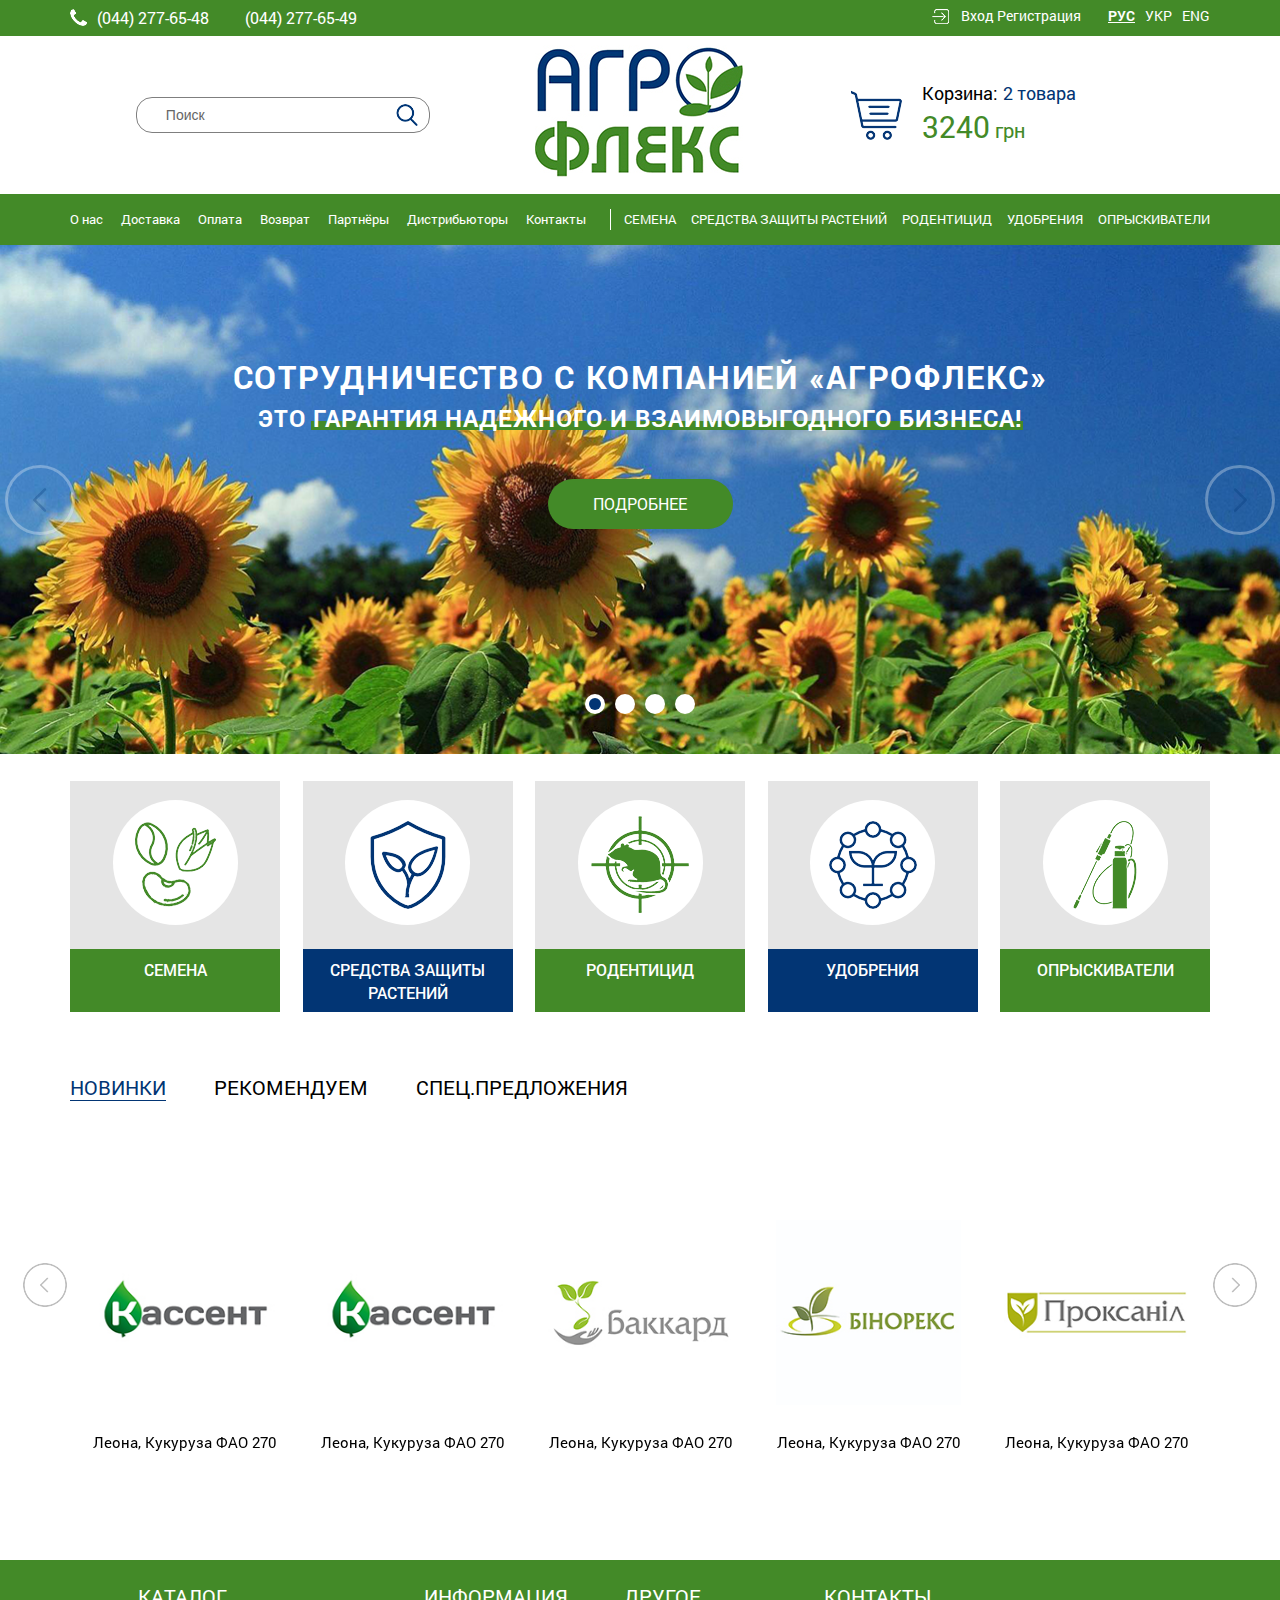
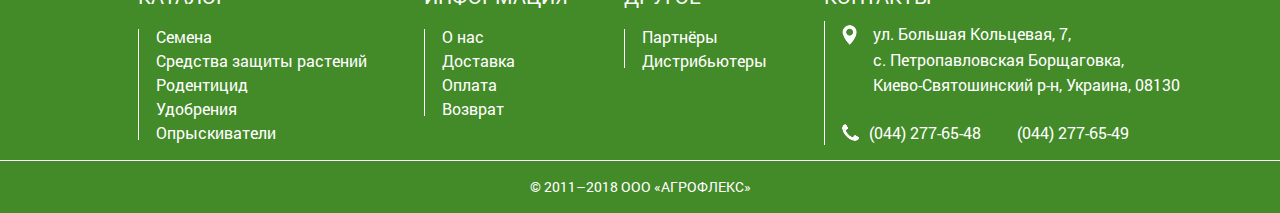
==== commit c8cd806f: "Rename glav.html to index.html" ====
--- a/index.html
+++ b/index.html
@@ -37,11 +37,28 @@
 				<div class="top_phones">
 					<div class="phone_number"><span>(044) 277-65-48</span></div>
 					<div class="phone_number"><span>(044) 277-65-49</span></div>
-				</div>
+				</div>				
 				<div class="top_autorize">
 					<div class="top_sign">
-						<div class="sign-in"><a href="#">Вход</a></div>
-						<div class="sign-up"><a href="#">Регистрация</a></div>						
+						<div class="sign-in"><a href="#">Вход</a>
+								<div class="autorize_mnu">
+									<div class="aut_wrap">
+										<h3>Войти</h3>				
+										<input type="text" placeholder="e-mail ИЛИ телефон ">		
+										<input type="text" placeholder="пароль">				
+											<label class="radio">
+											  <input type="radio" name="dostavka_choice" value="new_mail" />
+											  <div class="radio__text">Запомнить меня</div>
+											</label>															
+			               <button class="btn">Войти</button>		 	
+										<div class="autorize_sub">
+													<a href="#">Забыли пароль?</a>
+													<a href="#">Регистрация</a>
+										</div>			               
+									</div>	
+								</div>							
+						</div>
+						<div class="sign-up"><a href="#">Регистрация</a></div>												
 					</div>
 					<div class="top_lang">
 						<ul>
@@ -78,10 +95,14 @@
 						<span class="sw-bottom"></span>
 						<span class="sw-footer"></span>
 					</span>
-		</button>			
+		</button>		
+					<div class="top_autorize">
+
+				</div>
+				<a href="#" class="basket_reserv"><span>(2)</span></a>			
 		<div class="container">
 			<ul class="left_mnu">
-				<li><a class="active" href="#">О нас</a></li>
+				<li class="active"><a href="#">О нас</a></li>
 				<li><a href="#">Доставка</a></li>
 				<li><a href="#">Оплата</a></li>
 				<li><a href="#">Возврат</a></li>
@@ -98,85 +119,173 @@
 			</ul>
 		</div>
 	</nav>
-</header>
-	<div class="breadcrumbs">
-		<div class="container">
-					<ul>
-						<li><a href="#">Главная </a>&raquo;</li>
-						<li><a href="#">Моя корзина</a></li>
-					</ul>
-		</div>
-	</div>	
-<section class="korzina">
 	<div class="container">
-		<h2 class="title_sec">Моя корзина</h2>
-		<div class="korzina_block">
-			<table class="korzina_table">
-						<tr class="korzina_head flex">
-							<td>товар</td>
-							<td>колличество</td>
-							<td>цена</td>
-							<td></td>
-						</tr>	
-						<tr class="korzina_body flex">
-							<td>
-								<div class="item flex">
-									<div class="tovar_item"><a href="#"><img src="img/item_korzina.jpg" alt="korzina"></a></div>
-									<div class="tovar_descr"><span>Ранцевый электрический <br>опрыскиватель НХ 16-А <br>на 16 литров</span></div>
-								</div>
-							</td>
-							<td>
-								<div class="number">
-								    <span class="minus"><img src="img/minus.png" alt="-"></span>
-								    <input type="text" value="1" size="5"/>
-								    <span class="plus"><img src="img/plus.png" alt="+"></span>
-								</div>										
-							</td>
-							<td>
-								<div class="price">1 118,18<span>грн.</span></div>
-							</td>
-							<td><a href="#"><img src="img/x.jpg" alt="x"></a></td>
-						</tr>			
-			</table>
-					<div class="korz_button">
-								<div class="obnovit">
-									<button class="btn first">Обновить корзину</button>
-								</div>				
-					</div>				
-		</div>
-	</div>
-	<div class="container">
-						<div class="right_registration_block">
-							<h3>Сумма заказов</h3>
-								<div class="descr">						
-									<dl class="name_descr">
-										<dt class="left_descr">Товаров на:</dt>
-										<dd class="right_descr">1 118,18 <span>грн.</span></dd>										
-									</dl>													
-									<dl class="name_descr dost">
-										<dt class="left_descr">Доставка:</dt>
-										<dd class="right_descr">
-											<label class="radio">
-											  <input type="radio" checked name="dostavka_choice"  value="samovyvoz" />
-											  <div class="radio__text">Самовывоз</div>
-											</label>
+								<div class="autorize_mnu">
+									<div class="aut_wrap">
+										<h3>Войти</h3>				
+										<input type="text" placeholder="e-mail ИЛИ телефон ">		
+										<input type="text" placeholder="пароль">				
 											<label class="radio">
 											  <input type="radio" name="dostavka_choice" value="new_mail" />
-											  <div class="radio__text">Новая почта ( 50грн )</div>
-											</label>				                		                
-										</dd>										
-									</dl>				
-									<dl class="name_descr itog">
-										<dt class="left_descr">Итого:</dt>
-										<dd class="right_descr">1 118,18 <span>грн.</span></dd>										
-									</dl>																																																		
-								</div>				
-								<div class="btn_wrap">
-									<button class="btn">оформить заказ</button>								
-								</div>		
-						</div>		
-	</div>
-</section>
+											  <div class="radio__text">Запомнить меня</div>
+											</label>															
+			               <button class="btn">Войти</button>		 	
+										<div class="autorize_sub">
+													<a href="#">Забыли пароль?</a>
+													<a href="#">Регистрация</a>
+										</div>			               
+									</div>	
+								</div>	
+	</div>	
+</header>
+	<section class="home-slider">
+				<div>
+					<div class="slider">
+						<div class="owl-carousel owl-slider">
+						  	<div class="slide-item" style="background-image: url('img/slide-01.jpg');">
+						  		<div class="container">
+						  					<div class="slide-content">
+						  						<h2>Сотрудничество с компанией «Агрофлекс»</h2>
+									  			<h4>это гарантия надежного и взаимовыгодного бизнеса!</h4>
+									  			<div class="btn_wrap">
+									  				<a href="#" class="btn">Подробнее</a>
+									  			</div>
+						  					</div>
+						  		</div>
+						  </div>
+						  	<div class="slide-item" style="background-image: url('img/slide-01.jpg');">
+						  		<div class="slide-container">
+						  					<div class="slide-content">
+						  						<h2>Сотрудничество с компанией «Агрофлекс»</h2>
+									  			<h4>это гарантия надежного и взаимовыгодного бизнеса!</h4>
+									  			<div class="btn_wrap">
+									  				<a href="#" class="btn">Подробнее</a>
+									  			</div>
+						  					</div>
+						  		</div>
+						  	</div>
+						  	<div class="slide-item" style="background-image: url('img/slide-01.jpg');">
+						  		<div class="slide-container">
+						  					<div class="slide-content">
+						  						<h2>Сотрудничество с компанией «Агрофлекс»</h2>
+									  			<h4>это гарантия надежного и взаимовыгодного бизнеса!</h4>
+									  			<div class="btn_wrap">
+									  				<a href="#" class="btn">Подробнее</a>
+									  			</div>
+						  					</div>
+						  		</div>
+						  	</div>
+						  	<div class="slide-item" style="background-image: url('img/slide-01.jpg');">
+						  		<div class="slide-container">
+						  					<div class="slide-content">
+						  						<h2>Сотрудничество с компанией «Агрофлекс»</h2>
+									  			<h4>это гарантия надежного и взаимовыгодного бизнеса!</h4>
+									  			<div class="btn_wrap">
+									  				<a href="#" class="btn">Подробнее</a>
+									  			</div>
+						  					</div>
+						  		</div>
+						  	</div>						  							  	
+						</div>
+					</div>
+				</div>
+	</section>
+	<section class="products">
+		<div class="container">
+			<div class="block flex">
+				<a href="#" class="item"><span class="img_wrap"><img src="img/products/item1.png" alt="prod"></span><span class="overlay">Семена</span></a>
+				<a href="#" class="item"><span class="img_wrap"><img src="img/products/item2.png" alt="prod"></span><span class="overlay">средства защиты растений</span></a>
+				<a href="#" class="item"><span class="img_wrap"><img src="img/products/item3.png" alt="prod"></span><span class="overlay">родентицид</span></a>
+				<a href="#" class="item"><span class="img_wrap"><img src="img/products/item4.png" alt="prod"></span><span class="overlay">удобрения</span></a>
+				<a href="#" class="item"><span class="img_wrap"><img src="img/products/item5.png" alt="prod"></span><span class="overlay">Опрыскиватели</span></a>
+			</div>
+		</div>
+	</section>
+	<section class="tovars">
+		<div class="container">
+			<div class="tabs">
+				<div class="tab"><span>Новинки</span></div>
+				<div class="tab"><span>Рекомендуем</span></div>
+				<div class="tab"><span>Спец.предложения</span></div>
+			</div>
+			<div class="tab_content">
+				<div class="tab_item">
+					<div class="new_tovars">
+						<div class="owl-carousel slider-new_tovars">
+							<a href="#" class="tovar">
+								<span class="img_wrap"><img src="img/tovars/item1.jpg" alt="tovar"></span>
+								<span class="title">Леона, Кукуруза ФАО 270</span>
+							</a>
+							<a href="#" class="tovar">
+								<span class="img_wrap"><img src="img/tovars/item1.jpg" alt="tovar"></span>
+								<span class="title">Леона, Кукуруза ФАО 270</span>
+							</a>							
+							<a href="#" class="tovar">
+								<span class="img_wrap"><img src="img/tovars/item2.jpg" alt="tovar"></span>
+								<span class="title">Леона, Кукуруза ФАО 270</span>
+							</a>
+							<a href="#" class="tovar">
+								<span class="img_wrap"><img src="img/tovars/item3.jpg" alt="tovar"></span>
+								<span class="title">Леона, Кукуруза ФАО 270</span>
+							</a>
+							<a href="#" class="tovar">
+								<span class="img_wrap"><img src="img/tovars/item4.jpg" alt="tovar"></span>
+								<span class="title">Леона, Кукуруза ФАО 270</span>
+							</a>																					
+							<a href="#" class="tovar">
+								<span class="img_wrap"><img src="img/tovars/item5.jpg" alt="tovar"></span>
+								<span class="title">Леона, Кукуруза ФАО 270</span>
+							</a>							
+						</div>
+					</div>
+				</div>
+				<div class="tab_item view">
+					<div class="view_block">
+						<main class="view_content">
+							<div class="view_content_block flex">
+								<a href="#" class="item"><span class="img_wrap"><img src="img/view.jpg" alt="view"></span><span class="title">Аманита, Кукуруза ФАО 310</span><span class="price">2910 грн</span></a>
+								<a href="#" class="item"><span class="img_wrap"><img src="img/view.jpg" alt="view"></span><span class="title">Аманита, Кукуруза ФАО 310</span><span class="price">2910 грн</span></a>
+								<a href="#" class="item"><span class="img_wrap"><img src="img/view.jpg" alt="view"></span><span class="title">Аманита, Кукуруза ФАО 310</span><span class="price">2910 грн</span></a>
+								<a href="#" class="item"><span class="img_wrap"><img src="img/view.jpg" alt="view"></span><span class="title">Аманита, Кукуруза ФАО 310</span><span class="price">2910 грн</span></a>
+								<a href="#" class="item"><span class="img_wrap"><img src="img/view.jpg" alt="view"></span><span class="title">Аманита, Кукуруза ФАО 310</span><span class="price">2910 грн</span></a>
+								<a href="#" class="item"><span class="img_wrap"><img src="img/view.jpg" alt="view"></span><span class="title">Аманита, Кукуруза ФАО 310</span><span class="price">2910 грн</span></a>
+							</div>
+						</main>
+					</div>
+				</div>
+				<div class="tab_item">
+					<div class="new_tovars">
+						<div class="owl-carousel slider-new_tovars">
+							<a href="#" class="tovar">
+								<span class="img_wrap"><img src="img/tovars/item1.jpg" alt="tovar"></span>
+								<span class="title">Леона, Кукуруза ФАО 270</span>
+							</a>
+							<a href="#" class="tovar">
+								<span class="img_wrap"><img src="img/tovars/item1.jpg" alt="tovar"></span>
+								<span class="title">Леона, Кукуруза ФАО 270</span>
+							</a>							
+							<a href="#" class="tovar">
+								<span class="img_wrap"><img src="img/tovars/item2.jpg" alt="tovar"></span>
+								<span class="title">Леона, Кукуруза ФАО 270</span>
+							</a>
+							<a href="#" class="tovar">
+								<span class="img_wrap"><img src="img/tovars/item3.jpg" alt="tovar"></span>
+								<span class="title">Леона, Кукуруза ФАО 270</span>
+							</a>
+							<a href="#" class="tovar">
+								<span class="img_wrap"><img src="img/tovars/item4.jpg" alt="tovar"></span>
+								<span class="title">Леона, Кукуруза ФАО 270</span>
+							</a>																					
+							<a href="#" class="tovar">
+								<span class="img_wrap"><img src="img/tovars/item5.jpg" alt="tovar"></span>
+								<span class="title">Леона, Кукуруза ФАО 270</span>
+							</a>							
+						</div>
+					</div>
+				</div>								
+			</div>
+		</div>
+	</section>
 
 	<footer>
 		<div class="container">
@@ -225,7 +334,6 @@
 				<p>&copy; 2011–2018 ООО «Агрофлекс»</p>
 		</div>		
 	</footer>
-
 	<link rel="stylesheet" href="css/animate.min.css">
 	<link rel="stylesheet" href="css/owl.carousel.min.css">
 	<link rel="stylesheet" href="css/magnific-popup.css">
